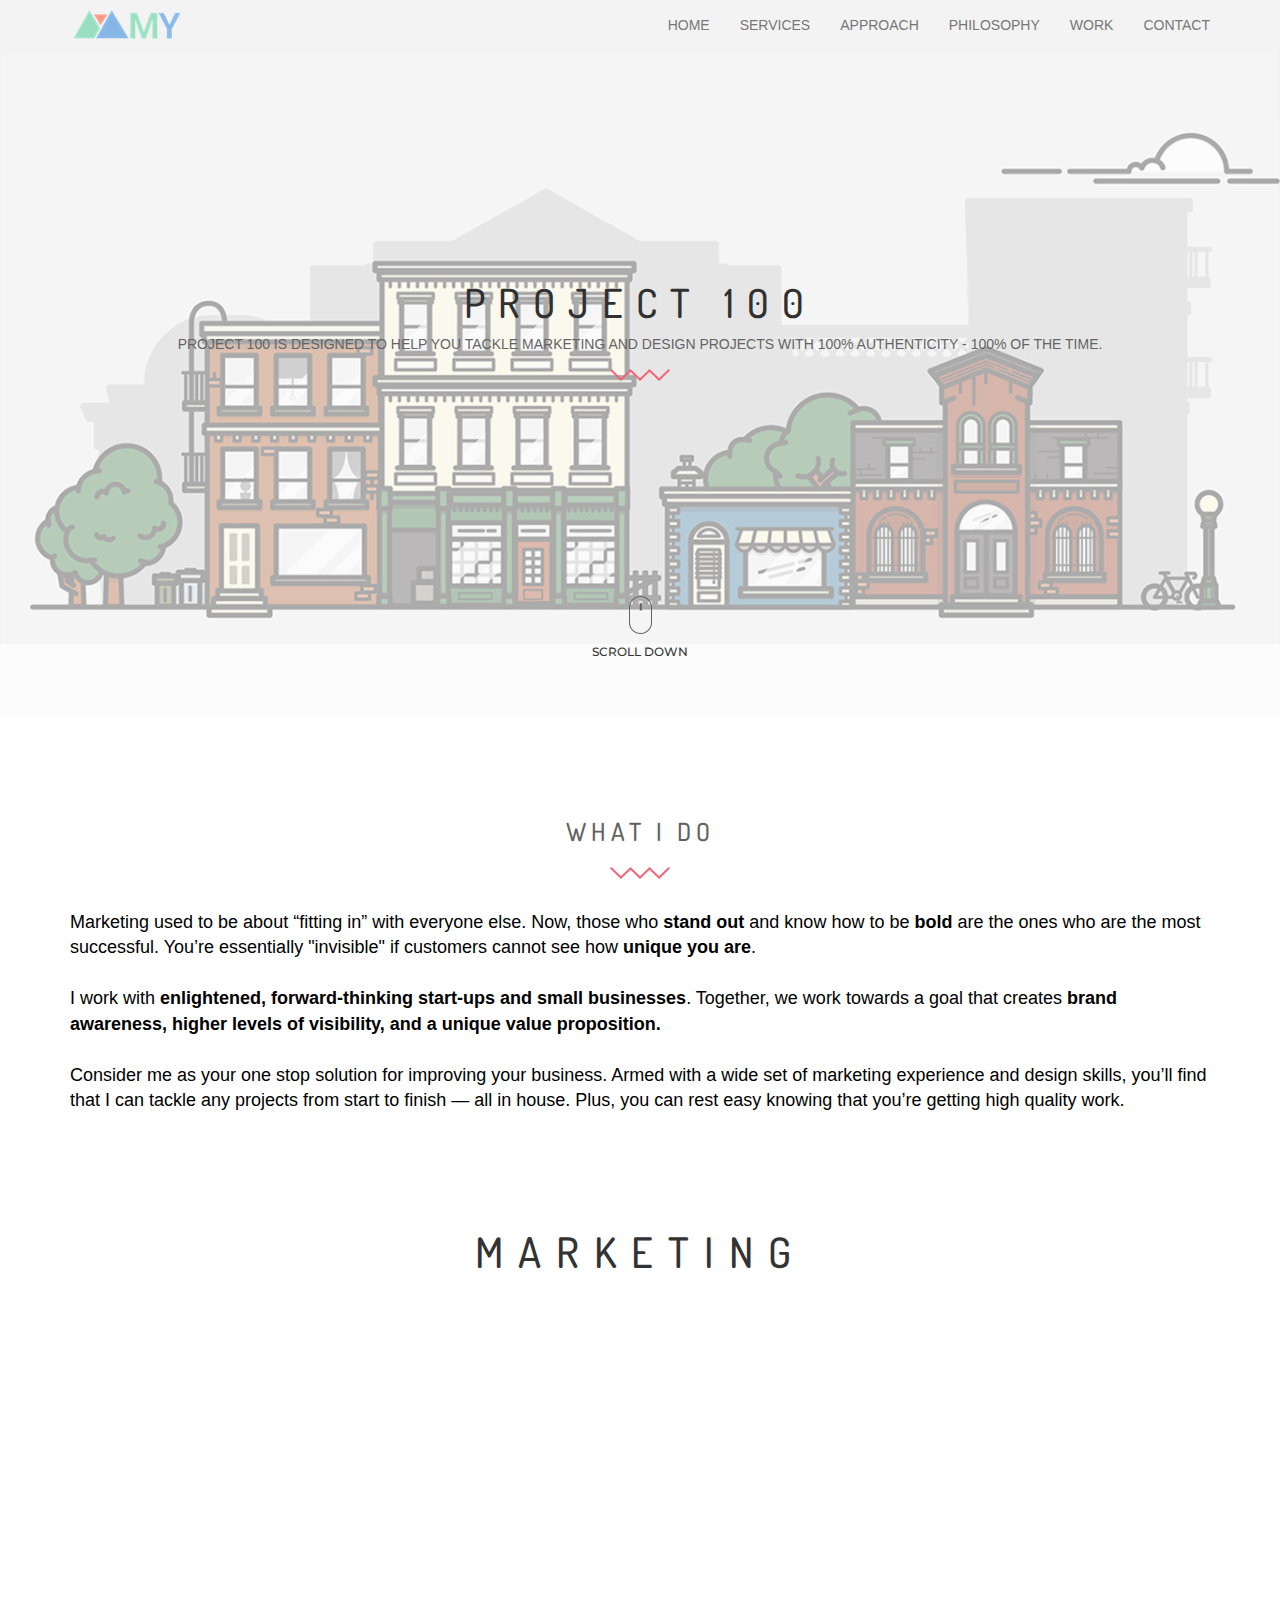
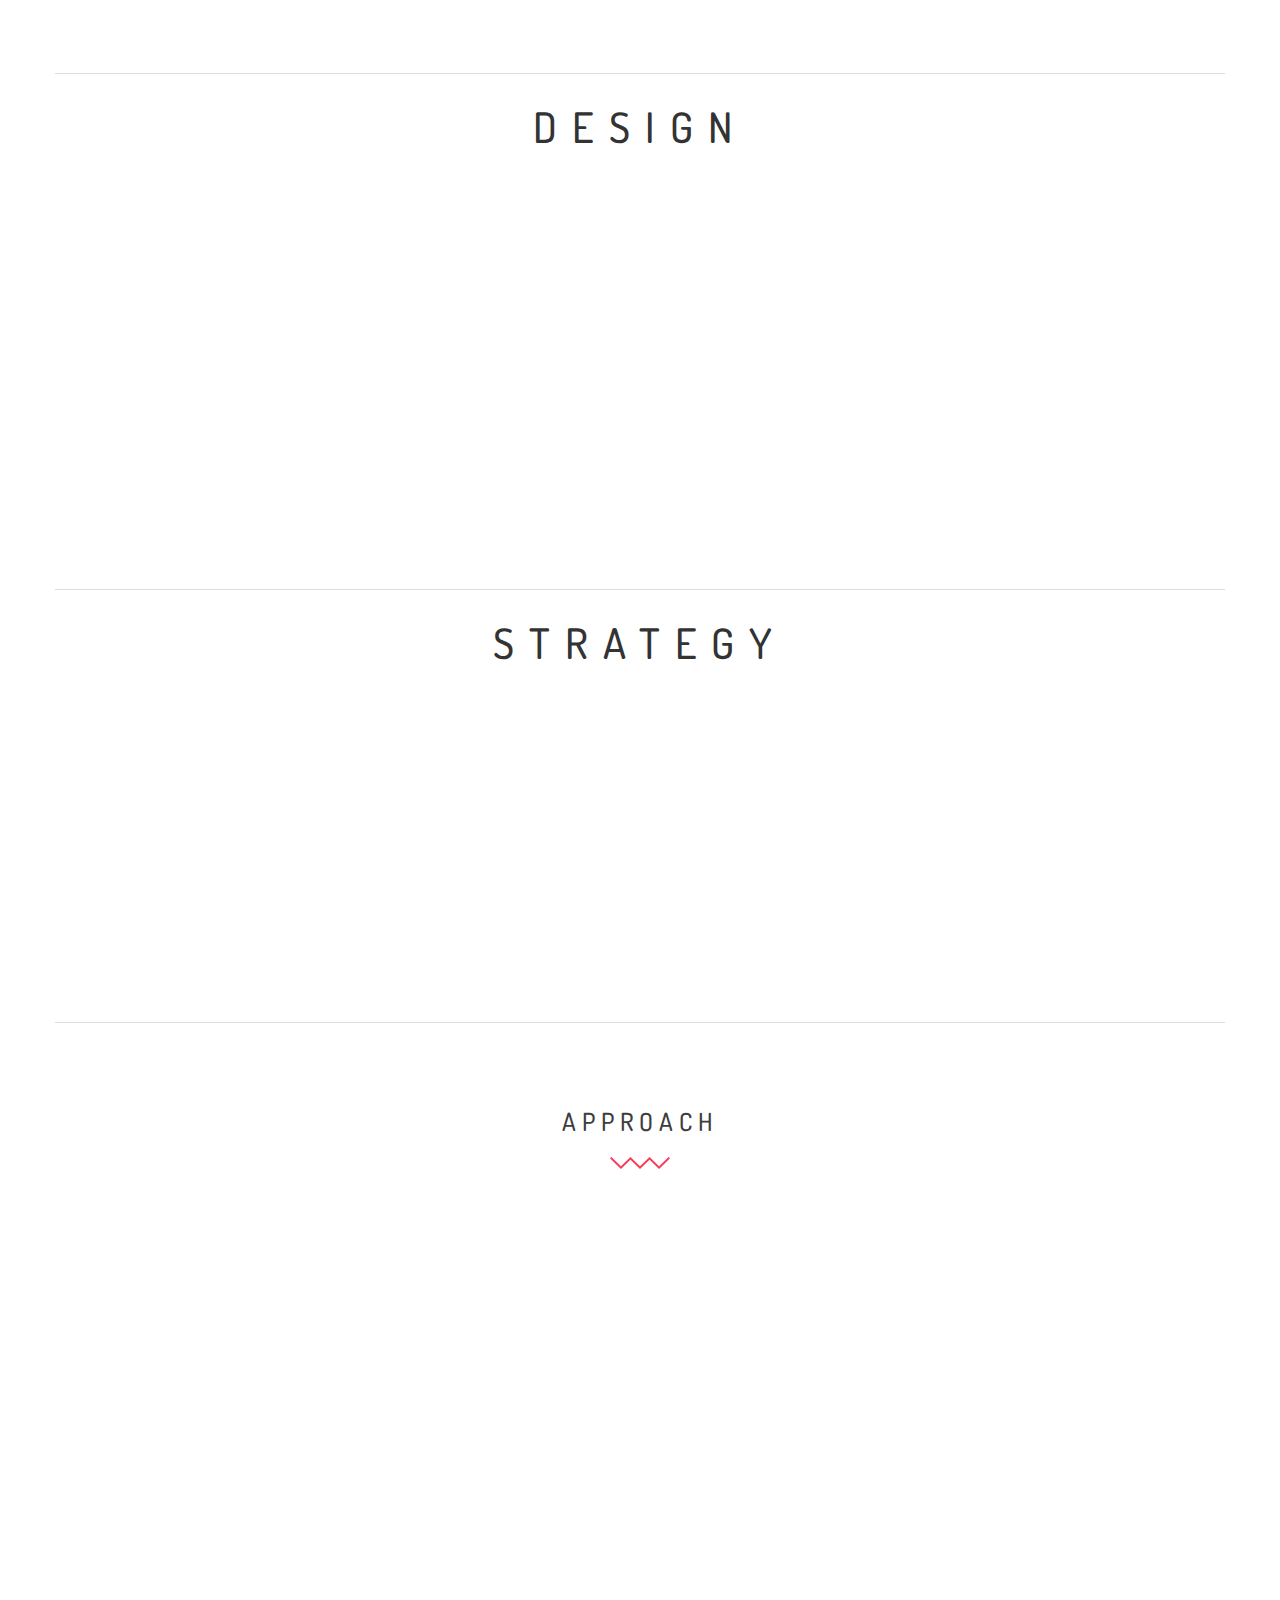
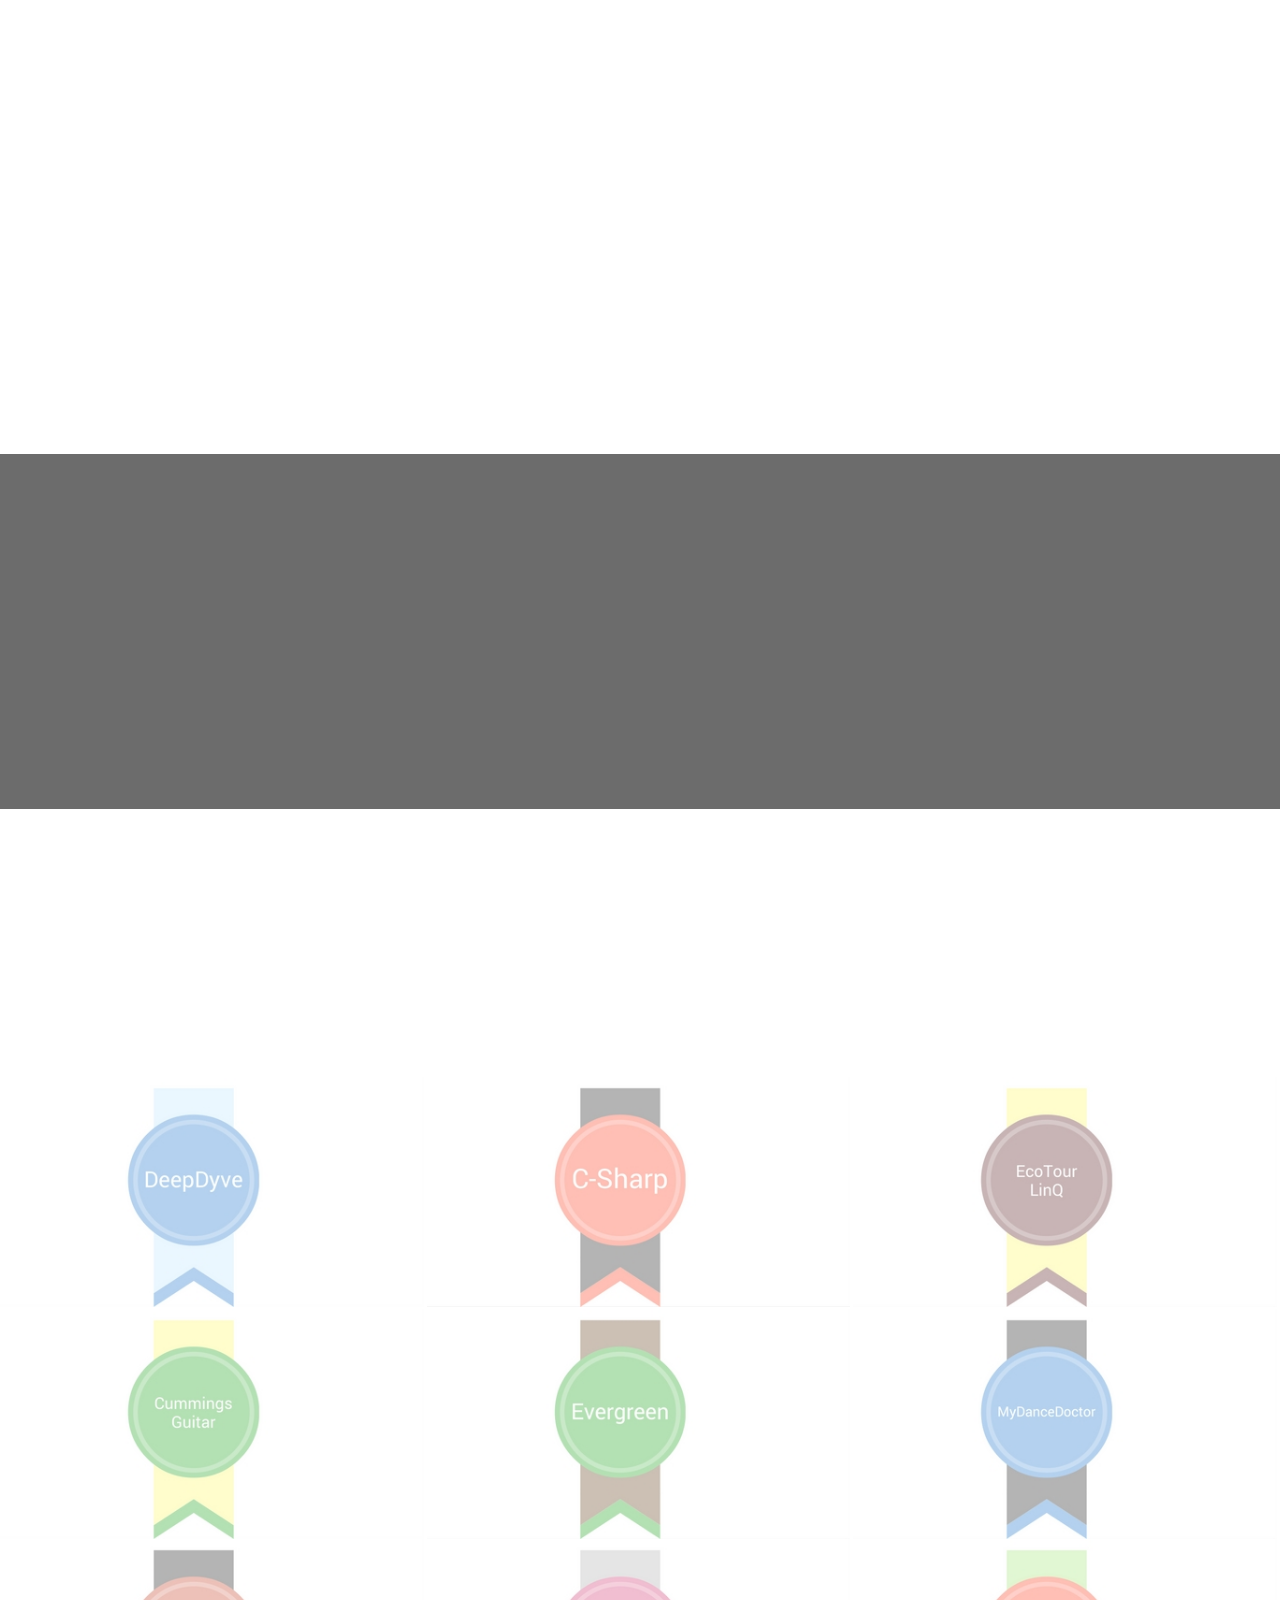
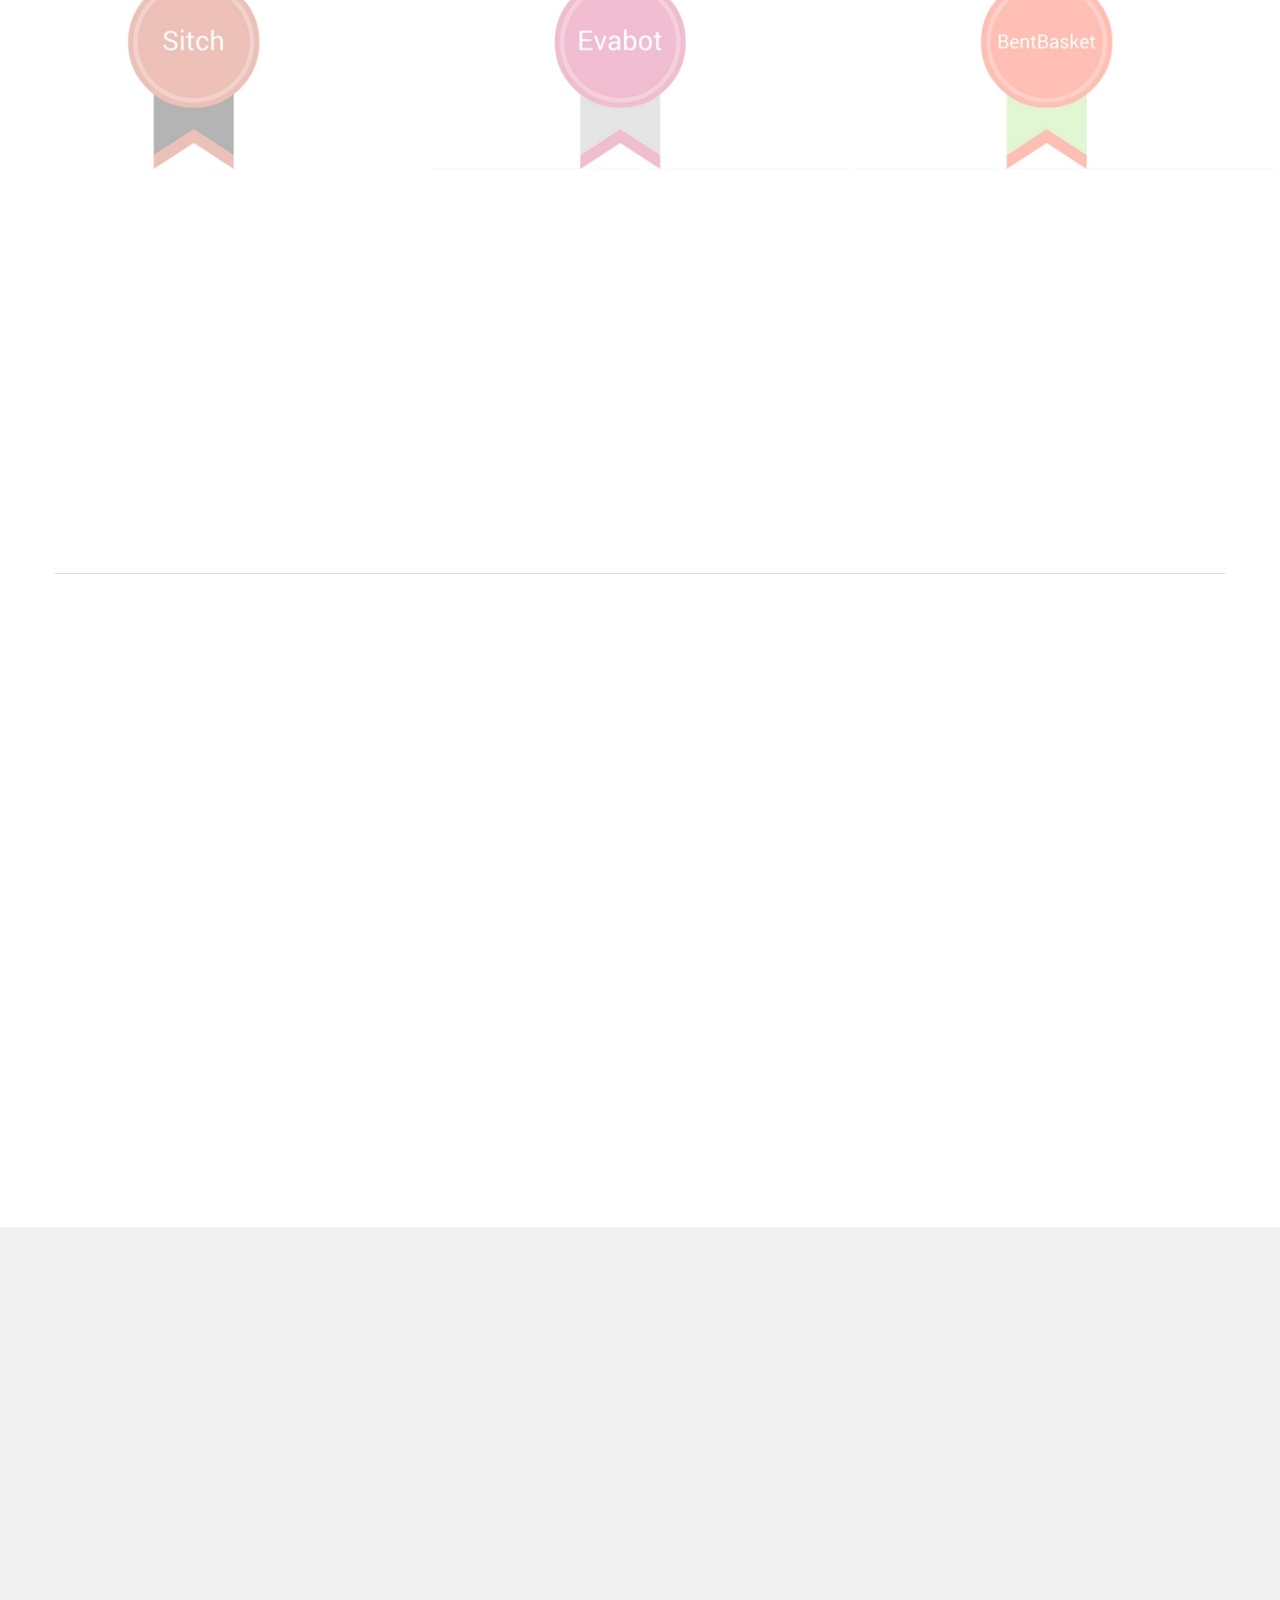
==== index.html @ bde31ccc "first website upload" ====
<!DOCTYPE html>
<html lang="en">

<head>
    <meta charset="utf-8">
    <meta http-equiv="X-UA-Compatible" content="IE=edge">
    <meta name="viewport" content="width=device-width, initial-scale=1">
    <title>My H Nguyen</title>
    <!-- Google Font -->
    <link href='http://fonts.googleapis.com/css?family=Dosis:300,400,500,600,700,800' rel='stylesheet' type='text/css'>
    <link href='http://fonts.googleapis.com/css?family=Montserrat:400,700' rel='stylesheet' type='text/css'>

    <!--princing plan-->
    <link href="css/pricingplan.css" rel="stylesheet">

    <!-- Font Awesome -->


    <link rel="stylesheet" href="http://maxcdn.bootstrapcdn.com/font-awesome/4.3.0/css/font-awesome.min.css">

     <!-- Preloader -->
    <link rel="stylesheet" href="css/preloader.css" type="text/css" media="screen, print"/>

    <!-- Icon Font-->
    <link rel="stylesheet" href="style.css">
    <link rel="stylesheet" href="css/owl.carousel.css">
    <link rel="stylesheet" href="css/owl.theme.default.css">
    <!-- Animate CSS-->
    <link rel="stylesheet" href="css/animate.css">

    <!-- Bootstrap -->
    <link href="css/bootstrap.min.css" rel="stylesheet">



    <!-- Style -->

    <link href="css/style.css" rel="stylesheet">
    <link href="css/myCode.css" rel="stylesheet">

    <!-- Favicon -->
    <link rel='shortcut icon' type='image/x-icon' href='/favicon.ico' />


    <!-- Responsive CSS -->
    <link href="css/responsive.css" rel="stylesheet">



    <!-- HTML5 Shim and Respond.js IE8 support of HTML5 elements and media queries -->
    <!-- WARNING: Respond.js doesn't work if you view the page via file:// -->
    <!--[if lt IE 9]>
        <script src="js/lte-ie7.js"></script>
	  <script src="https://oss.maxcdn.com/libs/html5shiv/3.7.0/html5shiv.js"></script>
	  <script src="https://oss.maxcdn.com/libs/respond.js/1.4.2/respond.min.js"></script>
	<![endif]-->
</head>

<body>
                <!-- Preloader -->
                <div id="preloader">
                    <div id="status">&nbsp;</div>
                </div>




    <header id="HOME" style="background-position: 50% -125px;">
	        <div class="section_overlay">
	            <nav class="navbar navbar-default navbar-fixed-top">
	              <div class="container">
	                <!-- Brand and toggle get grouped for better mobile display -->
	                <div class="navbar-header">
	                  <button type="button" class="navbar-toggle collapsed" data-toggle="collapse" data-target="#bs-example-navbar-collapse-1">
	                    <span class="sr-only">Toggle navigation</span>
	                    <span class="icon-bar"></span>
	                    <span class="icon-bar"></span>
	                    <span class="icon-bar"></span>
	                  </button>
	                  <a class="navbar-brand" href="#"><img src="images/mylogo.png" alt=""></a>
	                </div>

	                <!-- Collect the nav links, forms, and other content for toggling -->
	                <div class="collapse navbar-collapse" id="bs-example-navbar-collapse-1">
	                  <ul class="nav navbar-nav navbar-right">
	                    <li><a href="#HOME">Home</a></li>
<!--                       <li><a href="http://www.myhnguyen.com/blog/">Blog</a></li>
 -->
	                    <li><a href="#SERVICE">Services</a></li>
	                    <li><a href="#ABOUT">Approach</a></li>
	                    <!-- <li><a href="#TESTIMONIAL">Testimonial</a></li> -->
                        <li><a href="#TESTIMONIAL">Philosophy</a></li>
	                    <li><a href="#WORK">Work</a></li>
	                    <li><a href="#CONTACT">Contact</a></li>
	                  </ul>
	                </div><!-- /.navbar-collapse -->
	              </div><!-- /.container -->
	            </nav> 

	            <div class="container">
	                <div class="row">
	                    <div class="col-md-12 text-center">
	                        <div class="home_text wow fadeInUp animated">
	                            
	                            <h2>Project 100</h2>
	                           	<p>Project 100 is designed to help you tackle marketing and design projects with 100% authenticity - 100% of the time.</p>

	                            <img src="images/shape.png" alt="">                        
	                        </div>
	                    </div>
	                </div>
	            </div>

	            <div class="container">
	                <div class="row">
	                    <div class="col-md-12 text-center">
	                        <div class="scroll_down">
                            <a href="#SERVICE"><img src="images/scroll.png" alt=""></a>
	                            <h4>Scroll Down</h4>
	                        </div>
	                    </div>
	                </div>
	            </div>            
	        </div>  
    </header>


<!-- <!-Added What I Do Section->
 -->
 <section class="work_area" id="HOME">
        <div class="container">
            <div class="row">
                <div class="col-md-12 text-center">
                    <div class="work_title  wow fadeInUp animated">
                        <h1>What I do</h1>
                        <img src="images/shape.png" alt="">

                        <div class="what-i-do">
                        <p>Marketing used to be about “fitting in” with everyone else. Now, those who <b>stand out</b> and know how to be <b>bold</b> are the ones who are the most successful. You’re essentially "invisible" if customers cannot see how <b>unique you are</b>.</p>
                        
                        <p>I work with <b>enlightened, forward-thinking start-ups and small businesses</b>. Together, we work towards a goal that creates <b>brand awareness, higher levels of visibility, and a unique value proposition.</b></p>

                        <p>Consider me as your one stop solution for improving your business. Armed with a wide set of marketing experience and design skills, you’ll find that I can tackle any projects from start to finish — all in house. Plus, you can rest easy knowing that you’re getting high quality work.</p>

                        </div>

                    </div>
                </div>
            </div>
        </div>


        <br>
<!--         3 Big People We Service
 -->        <div class="container-fluid">
            <div class="row">
                <div class="col-md-4 no_padding">
                    <div class="single_image">
                        <img src="https://cdn4.iconfinder.com/data/icons/professionals/512/startuper-512.png" alt="">
                        <div class="image_overlay">
                            
                            <h2>Startup</h2>
                            <p class="what-I-do">Whether you want to make a big splash or simply start with the basics, I can help.</p>
                        </div>
                    </div>
                </div>
                
                
            
                <div class="col-md-4 no_padding">
                    <div class="single_image">
                        <img src="https://cdn0.iconfinder.com/data/icons/gray-business-toolbar/512/startup-512.png" alt="">
                        <div class="image_overlay">
                        
                            <h2>Non-Profit</h2>
                            <p class="what-I-do">I'm committed to serving those who serve others, no matter their size.</p>
                        </div>                        
                    </div>
                </div>
                <div class="col-md-4 no_padding">
                    <div class="single_image last_padding">
                        <img src="https://cdn3.iconfinder.com/data/icons/gray-toolbar-6/512/startup-512.png" alt="">
                        <div class="image_overlay">
                        
                            <h2>Small Business</h2>
                            <p class="what-I-do">You need someone who won’t waste your time or money. I can get the job done on point, on time and on budget.</p>
                        </div>                        
                    </div>
                </div>
            </div>           
        </div>
    </section>  
    <br>  

<!-- What I do section stops here  -->
<!-- list of services section starts -->


   <section class="services" id="SERVICE">
  <div class="container">
          <h1 class="title-for-list-services">Marketing</h1>
    <div class="row">
      <div class="col-md-3 text-center">
        <div class="single_service wow fadeInUp" data-wow-delay="">
<!--           <i class="icon-magnifying-glass"></i>
 --><!--           ICONS FROM FLATICON.COM
 -->         
          <img src="flaticons/team.png" alt="">                        


  <h2>Branding</h2>
          <ul class="list-services">
            <li>Persona Creation</li>
            <li>Messaging</li>
            <li>Content Strategy</li>
          </ul>
        </div>
      </div>
      <div class="col-md-3 text-center">
        <div class="single_service wow fadeInUp" data-wow-delay="">
<!--           <i class="icon-magnifying-glass"></i>
 -->           <!-- ICONS FROM FLATICON.COM
 -->         
          <img src="flaticons/network.png" alt=""> 
          <h2>Social Media</h2>
          <ul class="list-services">
            <li>Audience Engagement</li>
            <li>Viral Marketing</li>
            <li>Blogging</li>


          </ul>
        </div>
      </div>
      <div class="col-md-3 text-center">
        <div class="single_service wow fadeInUp" data-wow-delay="">
<!--           <i class="icon-magnifying-glass"></i>
 -->           <!--           ICONS FROM FLATICON.COM
 -->         
          <img src="flaticons/mailbox.png" alt=""> 
          <h2>Lead Generation</h2>
          <ul class="list-services">
            <li>Email Strategy</li>
            <li>A/B testing</li>
            <li>CRM Management</li>

          </ul>

            
        </div>
      </div>
      
    </div>
  </div>
</section>

  <section class="services" id="SERVICE">
  <div class="container">
          <h1 class="title-for-list-services">Design</h1>

    <div class="row">
      <div class="col-md-3 text-center">
        <div class="single_service wow fadeInUp" data-wow-delay="">
<!--           <i class="icon-pencil"></i>
 -->           <!--           ICONS FROM FLATICON.COM
 -->         
          <img src="flaticons/layers.png" alt=""> 
         <h2>Digital Design</h2>
          <ul class="list-services">
            <li>Logos</li>
            <li>Banner Ads </li>
            <li>Infographics</li>

            
          </ul>
        </div>
      </div>
      <div class="col-md-3 text-center">
        <div class="single_service wow fadeInUp" data-wow-delay="">
<!--           <i class="icon-pencil"></i>
 -->           <!--           ICONS FROM FLATICON.COM
 -->         
          <img src="flaticons/pens.png" alt=""> 
          <h2>Print Design</h2>
          <ul class="list-services">
            <li>Sales Collaterals</li>
            <li>Brochures and Flyers</li>
            <li>Business Cards</li>
            <li>Stationary Kit</li>
          </ul>
        </div>
      </div>
      <div class="col-md-3 text-center">
        <div class="single_service wow fadeInUp" data-wow-delay="">
<!--           <i class="icon-pencil"></i>
 -->           <!--           ICONS FROM FLATICON.COM
 -->         
          <img src="flaticons/laptop.png" alt=""> 
          <h2>Website Design</h2>
          <ul class="list-services">
              <li>Website Design</li>
              <li>Mobile Responsive Design</li>
              <li>Wordpress Management</li>
              <li>Landing Page</li>

          </ul>
          </ul>
          
        </div>
      </div>
      
    </div>
  </div>
</section>

  <section class="services" id="SERVICE">
  <div class="container">
          <h1 class="title-for-list-services">Strategy</h1>

    <div class="row">
      <div class="col-md-3 text-center">
        <div class="single_service wow fadeInUp" data-wow-delay="">
<!--           <i class="icon-gears"></i>
 -->           <!--           ICONS FROM FLATICON.COM
 -->         
          <img src="flaticons/pointer.png" alt=""> 
         <h2>Onboarding</h2>
          <ul class="list-services">
              <li>Customer Journey Strategy</li>
              <li>Conversion Tracking</li>
          </ul>
        </div>
      </div>
      <div class="col-md-3 text-center">
        <div class="single_service wow fadeInUp" data-wow-delay="">
<!--           <i class="icon-gears"></i>
 -->           <!--           ICONS FROM FLATICON.COM
 -->         
          <img src="flaticons/route.png" alt=""> 
         <h2>Engagement</h2>
          <ul class="list-services">
              <li>Churn Reduction</li>
              <li>Cohort Analysis</li>
              
            </ul>
        </div>
      </div>
      <div class="col-md-3 text-center">
        <div class="single_service wow fadeInUp" data-wow-delay="">
<!--           <i class="icon-gears"></i>
 -->           <!--           ICONS FROM FLATICON.COM
 -->         
          <img src="flaticons/stats.png" alt=""> 
          <h2>Retention</h2>
          <ul class="list-services">
              <li>Business Dev</li>
              <li>Sales Negotiation</li>
            
            </ul>
        </div>
      </div>
      
    </div>
  </div>
</section>

<!--   <section class="services" id="SERVICE">
  <div class="container">
          <h1 class="title-for-list-services">Creative</h1>

    <div class="row">
      <div class="col-md-3 text-center">
        <div class="single_service wow fadeInUp" data-wow-delay="">
          <i class="icon-camera"></i>
         <h2>Photography</h2>
          <ul class="list-services">
              <li>Professional Portraits</li>
                <li>Product Photography</li>
              <li>Public Events</li>
            </ul>
        </div>
      </div>
      <div class="col-md-3 text-center">
        <div class="single_service wow fadeInUp" data-wow-delay="">
          <i class="icon-camera"></i>
           <h2>Video</h2>
          <ul class="list-services">
              <li>Web Video</li>
              <li>Animation</li>
              <li>Sales | Trainer Videos</li>
            </ul>
        </div>
      </div>
     
      <div class="col-md-3 text-center">
        <div class="single_service wow fadeInUp" data-wow-delay="">
          <i class="icon-camera"></i>
            <h2>Custom</h2>
          <ul class="list-services">
              <li>Go To Market Strategy</li>
              <li>Customer Journey Modeler</li>
            </ul>
        </div>
      </div>
    </div>
  </div>
</section> -->




    <!-- list of services stop here  -->
    <section class="about_us_area" id="ABOUT">
        <div class="container">
            <div class="row">
                <div class="col-md-12 text-center">
                    <div class="about_title">
                        <h2>Approach</h2>
                        <img src="images/shape.png" alt="">
                    </div>
                </div>
            </div>
        </div>
        <div class="container">
            <div class="row">
                <div class="col-md-4  wow fadeInLeft animated">
                   <div class="single_progress_bar">
                        <h2><b>1 - Audit</b> - Understand the Basics</h2>
                        <div class="progress">
                          <div class="progress-bar" role="progressbar" aria-valuenow="60" aria-valuemin="0" aria-valuemax="100" style="width: 100%;">
                            <span class="sr-only">60% Complete</span>
                          </div>
                        </div>
                    </div>
                    <div class="single_progress_bar">
                        <h2><b>2 - Prioritize</b> - Set Measurable Goals</h2>
                        <div class="progress">
                          <div class="progress-bar" role="progressbar" aria-valuenow="60" aria-valuemin="0" aria-valuemax="100" style="width: 100%;">
                            <span class="sr-only">60% Complete</span>
                          </div>
                        </div>
                    </div>
                    <div class="single_progress_bar">
                        <h2><b>3 - Execute</b> - Align Goals with Roadmap </h2>
                        <div class="progress">
                          <div class="progress-bar" role="progressbar" aria-valuenow="60" aria-valuemin="0" aria-valuemax="100" style="width: 100%;">
                            <span class="sr-only">60% Complete</span>
                          </div>
                        </div>
                    </div>
                    <div class="single_progress_bar">
                        <h2><b>4 - Iterate</b> - Continuously Improve </h2>
                        <div class="progress">
                          <div class="progress-bar" role="progressbar" aria-valuenow="60" aria-valuemin="0" aria-valuemax="100" style="width: 100%;">
                            <span class="sr-only">60% Complete</span>
                          </div>
                        </div>
                    </div>
                 
                </div>
                <div class="col-md-4  wow fadeInRight animated">
                    <h1>Listen</h1>

                    <p class="about_us_p">Listening is critical, and I plan on taking an active approach to understanding your business, your target demographic, and your brand.
                    </p>

                     <h1>Innovation</h1>

                    <p class="about_us_p">Creativity and innovation are important when choosing a consultant. You can expect unique and out-of-the-box ideas here.
                    </p>


                </div>
                <div class="col-md-4  wow fadeInRight animated">
                      <h1>Building Relationship</h1>

                    <p class="about_us_p"> The only way to do anything right is with building a relationship. I believe that it’s important to build a long-term relationship in order to establish trust and quality.
                    </p>

                    <h1>Running a Business</h1>
                    <p class="about_us_p">The great thing is that you’re a business owner and so am I. This means that I understand the struggles you’re going through, from deadlines to budgets.</p>
                </div>
            </div>
        </div>
    </section>
    

    <section class="testimonial text-center wow fadeInUp animated" id="TESTIMONIAL">
        <div class="container">
            <div class="icon">
                <i class="icon-quote"></i>
            </div>

            <div class="owl-carousel">
                <div class="single_testimonial text-center wow fadeInUp animated">
                    <p>"Business is not about money. It’s about making dreams come true for others, and for yourself.”.</p>
                    <h4>-Derek Sivers | Anything You Want  </h4>
                </div>
                <div class="single_testimonial text-center">
                    <p>“Focus entirely on your existing customers. Just thrill them, and they’ll tell everyone.”<br/></p>
                    <h4>-Derek Sivers | Anything You Want</h4>
                </div>
                <div class="single_testimonial text-center">
                    <p>“Embrace Constraints: “Let limitations guide you to creative solutions. Constraints drive innovation and force focus. Instead of trying to remove them, use them to your advantage.”<br/></p>
                    <h4>-Nick Francis | 37Signals</h4>
                </div>
                
            </div>            
        </div>
    </section>


    <div class="fun_facts">
    	<section class="header parallax home-parallax page" id="fun_facts" style="background-position: 50% -150px;">
	        <div class="section_overlay">
	            <div class="container">
	                <div class="row">
	                    <div class="col-md-6 wow fadeInLeft animated">
	                        <div class="row">
	                            <div class="col-md-4">
	                                <div class="single_count">
	                                    <i class="icon-clock"></i>
	                                    <h3>9 Years</h3>
	                                    <p>Professional Experience</p>
	                                </div>
	                            </div>
	                            <div class="col-md-4">
	                                <div class="single_count">
	                                    <i class="icon-clock"></i>
	                                    <h3>4 Years</h3>
	                                    <p>Startup Experience</p>
	                                </div>                            
	                            </div>
	                            <div class="col-md-4">
	                                <div class="single_count">
	                                    <i class="icon-toolbox"></i>
	                                    <h3>30+</h3>
	                                    <p>Projects Completed</p>
	                                </div>                            
	                            </div>
	                        </div>
	                    </div>
	                    <div class="col-md-5 col-md-offset-1 wow fadeInRight animated">
	                        <div class="imac">
	                            <img src="images/imac.png" alt="">
	                        </div>
	                    </div>
	                </div>
	            </div>            
	        </div>
	    </section>    
    </div>
    <section class="work_area" id="WORK">
        <div class="container">
            <div class="row">
                <div class="col-md-12 text-center">
                    <div class="work_title  wow fadeInUp animated">
                        <h1>Work</h1>
                        <img src="images/shape.png" alt="">
                        
                       <!--  <p>Marketing used to be about “fitting in” with everyone else. Today, it’s about standing out.</p>

                        <p>It’s about being bold, showing and proving how you’re different. If customers cannot see how you’re different from others, then you’re invisible.</p>

                        <p>I work with enlightened, forward-thinking start-ups and small businesses, building marketing programs that create visibility, awareness, and differentiation</p>

                        <p>Here are some of my recent clients!</p> -->

                        <p> You will find that I love building relationships and am completely dedicated to providing one-on-one attention. I will work tirelessly to create exciting and innovative marketing solutions across my varied client list. Please view some of my past work here.
                        </p>

                    
                    </div>
                </div>
            </div>
        </div>
        <div class="container-fluid">
            <div class="row">
                <div class="col-md-4 no_padding">
                    <div class="single_image">
                        <img src="images/w1.jpg" alt="">
                        <div class="image_overlay">
                            <a href="work/portfolio1.html">Click Here for Case Study</a>
                            <h2>DEEPDYVE</h2>
                            <h4>Marketing, Account Management, Analytics</h4>
                        </div>
                    </div>
                </div>
                <div class="col-md-4 no_padding">
                    <div class="single_image">
                        <img src="images/w2.jpg" alt="">
                        <div class="image_overlay">
                            <a href="work/portfolio2.html">Click Here for Case Study</a>
                            <h2>C SHARP VIDEO PRODUCTION</h2>
                            <h4>Email Strategy, Copywriting</h4>
                        </div>                        
                    </div>
                </div>
                <div class="col-md-4 no_padding">
                    <div class="single_image">
                        <img src="images/w4.jpg" alt="">
                        <div class="image_overlay">
                            <a href="work/portfolio3.html">Click Here for Case Study</a>
                            <h2>Eco Tour LinQ</h2>
                            <h4>Digital Designs</h4>
                        </div>                        
                    </div>
                </div>
            </div>
            <div class="row pad_top">
                <div class="col-md-4 no_padding">
                    <div class="single_image">
                        <img src="images/w3.jpg" alt="">
                        <div class="image_overlay">
                            <a href="work/portfolio4.html">Click Here for Case Study</a>
                            <h2>Cummings Guitar</h2>
                            <h4>Brand Creation</h4>
                        </div>                        
                    </div>
                </div>
                <div class="col-md-4 no_padding">
                    <div class="single_image">
                        <img src="images/w6.jpg" alt="">
                        <div class="image_overlay">
                            <a href="work/portfolio5.html">Click Here for Case Study</a>
                            <h2>Evergreen</h2>
                            <h4>BRANDING, CONTENT CREATION</h4>
                        </div>                        
                    </div>
                </div>
                <div class="col-md-4 no_padding">
                    <div class="single_image">
                        <img src="images/w5.jpg" alt="">
                        <div class="image_overlay">
                            <a href="work/portfolio6.html">Click Here for Case Study</a>
                            <h2>My Dance Doctor</h2>
                            <h4>Branding, Business Development</h4>
                        </div>                        
                    </div>
                </div>
                <div class="col-md-4 no_padding">
                    <div class="single_image last_padding">
                        <img src="images/w7.jpg" alt="">
                        <div class="image_overlay">
                            <a href="http://www.sitch.com">Click Here to Sneek a Peek</a>
                            <h2>Sitch</h2>
                            <h4>Offline Marketing</h4>
                        </div>  
                    </div>
                </div>
                <div class="col-md-4 no_padding">
                    <div class="single_image last_padding">
                        <img src="images/w8.jpg" alt="">
                        <div class="image_overlay">
                            <a href="http://www.evabot.ai">Click Here to Sneek a Peek</a>
                            <h2>Evabot</h2>
                            <h4>Print Design, Gift Delivery</h4>
                        </div>  
                    </div>
                </div>
                <div class="col-md-4 no_padding">
                    <div class="single_image last_padding">
                        <img src="images/w9.jpg" alt="">
                        <div class="image_overlay">
                            <a href="http://www.bentbasket.com">Click Here to Sneek a Peek</a>
                            <h2>Bent Basket</h2>
                            <h4>Marketing Pulse, Social Media, Blogging</h4>
                        </div>  
                    </div>
                </div>
              <!--   <div class="col-md-4 no_padding">
                    <div class="single_image last_padding">
                        <img src="images/w10.jpg" alt="">
                        <div class="image_overlay">
                            <a href="http://www.dadebo.com">Private - In Progress</a>
                            <h2>DaDeBo</h2>
                            <h4>Web Development, Logo Design, UI Design</h4>
                        </div>  
                    </div>
                </div>
                <div class="col-md-4 no_padding">
                    <div class="single_image last_padding">
                        <img src="images/w11.jpg" alt="">
                        <div class="image_overlay">
                            <a href="http://www.donorhome.org">Private - In Progress</a>
                            <h2>DonorHome</h2>
                            <h4>Marketing, Messaging</h4>
                        </div>  
                    </div>
                </div>
                <div class="col-md-4 no_padding">
                    <div class="single_image last_padding">
                        <img src="images/w12.jpg" alt="">
                        <div class="image_overlay">
                            <a href="https://paper.dropbox.com/doc/WOKE-OLOGY-Case-Study-not-public-YCTzJrXfL9Ckk0yGt9lVe">Click Here for Case Study</a>
                            <h2>Wokeolgy</h2>
                            <h4>Logo Design, Brand Identity</h4>
                        </div>  --> 
                    </div>
                </div>
            </div>           
        </div>
    </section>
    
<!--     Looking for creative solution 
 -->    <section class="call_to_action">
        <div class="container">
            <div class="row">
                <div class="col-md-8 wow fadeInLeft animated">
                    <div class="left">
                        <h2>LOOKING FOR A CREATIVE SOLUTION SERVICE?</h2>
                        <p>It’s time to take what you have and add to it. There’s no need to start from Ground Zero – let’s look at your organization’s history and see what you have in place for an existing brand and go from there!</p>
                    </div>
                </div>
                <div class="col-md-3 col-md-offset-1 wow fadeInRight animated">
                    <div class="baton">
	                    <a href="#CONTACT">
	                        <button type="button" class="btn btn-primary cs-btn">Let's Talk</button>
	                    </a>    
                    </div>
                </div>
            </div>
        </div>
    </section>


    <section class="contact" id="CONTACT">
        <div class="container">
            <div class="row">
                <div class="col-md-12 text-center">
                    <div class="contact_title  wow fadeInUp animated">
                        <h1>get in touch</h1>
                        <img src="images/shape.png" alt="">
                       
                       <p>No strings, no sales BS. Let’s have a chat. Tell me what you’d like to do better. I’ll lay out the options and give you advice where to start. And if I really CAN’T help, I’ll tell you that too.</p>

                    
                    </div>
                </div>
            </div>
        </div>
        <div class="container">
            <div class="row">
                <div class="col-md-3  wow fadeInLeft animated">
                    <div class="single_contact_info">
                        <h2>Call Me</h2>
                        <p>+1 408 382 9013</p>
                    </div>
                    <div class="single_contact_info">
                        <h2>Email Me</h2>
                        <p>connectwithmy@gmail.com</p>
                    </div>
                    <div class="single_contact_info">
                        <h2>Chat with Me</h2>
                        <p><a href="https://www.messenger.com/t/1805789573011522/">Facebook Chat</a></p>
                    </div>
                </div>
                <div class="col-md-9  wow fadeInRight animated">
                   <form class="contact-form" action="mailto:connectwithmy@gmail.com" method="POST" enctype="text/plain" name="EmailTestForm">
                        <div class="row">
                            <div class="col-md-6">
                              <input type="text" class="form-control" id="name" placeholder="Name" name="Name">
                              <input type="email" class="form-control" id="email" placeholder="Email" name="Email">
                              <input type="text" class="form-control" id="subject" placeholder="Subject" name="Subject">
                            </div>
                        <div class="col-md-6">
                            <textarea name="Comment" class="form-control" id="message" rows="25" cols="10" placeholder="Could you help me with..."></textarea>
                             <input type="submit" class="btn btn-default submit-btn form_submit" value="SEND MESSAGE">
                            </div>
                        </div>
                    </form>
                </div>
            </div>
        </div>
        <div class="container">
            <div class="row">
                <div class="col-md-12 text-center">
                    <div class="work-with   wow fadeInUp animated">
<!--                         <h3>looking forward to hearing from you!</h3>
 --> <p>Good work starts with a good conversation. I’d like to hear from you. If you need our help with your next project, drop me an email.</p>
                    </div>
                </div>
            </div>
        </div>
    </section>



<footer>
    <div class="container">
        <div class="container">
            <div class="row">
                <div class="col-md-12 text-center">
                    <div class="footer_logo   wow fadeInUp animated">
                        <img src="images/mylogo.png" alt="">
                    </div>
                </div>
            </div>
        </div>
        <div class="container">
            <div class="row">
                <div class="col-md-12 text-center   wow fadeInUp animated">
                    <div class="social">
                    <!-- SOCIAL ICON -->

  <img class="me" src="https://media.licdn.com/mpr/mpr/shrinknp_200_200/AAEAAQAAAAAAAAUoAAAAJDU1ZDU3ZTI0LWY1NmYtNDJkYi05YzUyLTA1MjAzMWU2YzdlOA.jpg" alt="" />
  <p>My is a dancer in his spare time. On weekends, you can find him teaching hip-hop classes at local dance studios and community centers.</p>
                        <h2>Follow My</h2>
                        <ul class="icon_list">
                            <!-- <li><a href=""target="_blank"><i class="fa fa-facebook"></i></a></li> -->
                            <li><a href="https://twitter.com/my1812" target="_blank"><i class="fa fa-twitter"></i></a></li>
                            <!-- <li><a href=""><i class="fa fa-google-plus"></i></a></li> -->
                            <li><a href="https://www.linkedin.com/in/myhoangnguyen"><i class="fa fa-linkedin"></i></a></li>
                            <!-- <li><a href=""target="_blank"><i class="fa fa-dribbble"></i></a></li> -->
                             <li><a href="https://www.yelp.com/biz/my-hoang-nguyen-san-jose"><i class="fa fa-yelp" aria-hidden="true"></i>
                            </a></li>
                            <li><a href="http://www.myhnguyen.com"><i class="fa fa-globe" aria-hidden="true"></i>
                            </a></li>

                        </ul>
                    </div>
                </div>
            </div>
        </div>
        <div class="container">
            <div class="row">
                <div class="col-md-12 text-center">
                    <div class="copyright_text   wow fadeInUp animated">
                        <!-- <p>&copy; brandy 2015. All Right Reserved By <a href="http://www.themeforest.net/user/thecodecafe"target="_blank">Code Cafe Team</a></p> -->
                         <p>@ 2017 Project 100. All Rights Reserved</p>
                    </div>
                </div>
            </div>
        </div>
    </div>
</footer>












<!-- =========================
     SCRIPTS 
============================== -->


    <script src="js/jquery.min.js"></script>
    <script src="js/bootstrap.min.js"></script>
    <script src="js/jquery.nicescroll.js"></script>
    <script src="js/owl.carousel.js"></script>
    <script src="js/wow.js"></script>
    <script src="js/script.js"></script>




</body>

</html>
---- css/pricingplan.css ----
html {font-family:"Open Sans", sans-serif; font-weight:300; padding:50px 0; -webkit-font-smoothing: antialiased; color:#444; background:#f2f2f2}

.h1 {font-size:36px; }
.h2 {font-size:36px; margin-bottom:10px}
.h3 {font-size:24px; margin-bottom:5px}
.muted {font-size:18px; color:#999;}

.pricing-plan-weeks {
min-height: 150px;
margin-bottom: 30px;
text-align:center;
}

.more-info-item {
-moz-box-sizing: border-box;
-webkit-box-sizing: border-box;
box-sizing: border-box;
width: 32%;
display: inline-block;
position: relative;
padding: 0 15px 5px;
vertical-align: top;

}

.more-info-item::before {
position: absolute;
content: " ";
background: #CCC;
width: 1px;
height: 100px;
left: 0;
top: 17px;

}

.more-info-item:first-child::before {
  position: absolute;
content: " ";
background: none;

}

.classname: pricingbutton {
	background-color:#44c767;
	-moz-border-radius:28px;
	-webkit-border-radius:28px;
	border-radius:28px;
	border:1px solid #18ab29;
	display:inline-block;
	cursor:pointer;
	color:#ffffff;
	font-family:Arial;
	font-size:28px;
	padding:16px 31px;
	text-decoration:none;
	text-shadow:0px 1px 0px #2f6627;
}



.myButton {
	-moz-box-shadow: 0px 10px 14px -7px #3e7327;
	-webkit-box-shadow: 0px 10px 14px -7px #3e7327;
	box-shadow: 0px 10px 14px -7px #3e7327;
	background:-webkit-gradient(linear, left top, left bottom, color-stop(0.05, #77b55a), color-stop(1, #72b352));
	background:-moz-linear-gradient(top, #77b55a 5%, #72b352 100%);
	background:-webkit-linear-gradient(top, #77b55a 5%, #72b352 100%);
	background:-o-linear-gradient(top, #77b55a 5%, #72b352 100%);
	background:-ms-linear-gradient(top, #77b55a 5%, #72b352 100%);
	background:linear-gradient(to bottom, #77b55a 5%, #72b352 100%);
	filter:progid:DXImageTransform.Microsoft.gradient(startColorstr='#77b55a', endColorstr='#72b352',GradientType=0);
	background-color:#77b55a;
	display:inline-block;
	cursor:pointer;
	color:#ffffff;
	font-family:Arial;
	font-size:28px;
	font-weight:bold;
	padding:2px 76px;
	text-decoration:none;
	text-shadow:0px 1px 0px #5b8a3c;
}
.myButton:hover {
	background:-webkit-gradient(linear, left top, left bottom, color-stop(0.05, #72b352), color-stop(1, #77b55a));
	background:-moz-linear-gradient(top, #72b352 5%, #77b55a 100%);
	background:-webkit-linear-gradient(top, #72b352 5%, #77b55a 100%);
	background:-o-linear-gradient(top, #72b352 5%, #77b55a 100%);
	background:-ms-linear-gradient(top, #72b352 5%, #77b55a 100%);
	background:linear-gradient(to bottom, #72b352 5%, #77b55a 100%);
	filter:progid:DXImageTransform.Microsoft.gradient(startColorstr='#72b352', endColorstr='#77b55a',GradientType=0);
	background-color:#72b352;
}
.myButton:active {
	position:relative;
	top:1px;
}
---- css/preloader.css ----
﻿@charset "utf-8";
body {
	overflow: hidden;
}

/* Preloader */
#preloader {
	position: fixed;
	top:0;
	left:0;
	right:0;
	bottom:0;
	background-color:#fff; /* change if the mask should have another color then white */
	z-index:99; /* makes sure it stays on top */
}

#status {
	width:200px;
	height:200px;
	position:absolute;
	left:50%; /* centers the loading animation horizontally one the screen */
	top:50%; /* centers the loading animation vertically one the screen */
	background-image:url(../images/status.gif); /* path to your loading animation */
	background-repeat:no-repeat;
	background-position:center;
	margin:-100px 0 0 -100px; /* is width and height divided by two */
}
---- style.css ----
@font-face {
	font-family: 'et-line';
	src:url('fonts/et-line.eot');
	src:url('fonts/et-line.eot?#iefix') format('embedded-opentype'),
		url('fonts/et-line.woff') format('woff'),
		url('fonts/et-line.ttf') format('truetype'),
		url('fonts/et-line.svg#et-line') format('svg');
	font-weight: normal;
	font-style: normal;
}

/* Use the following CSS code if you want to use data attributes for inserting your icons */
[data-icon]:before {
	font-family: 'et-line';
	content: attr(data-icon);
	speak: none;
	font-weight: normal;
	font-variant: normal;
	text-transform: none;
	line-height: 1;
	-webkit-font-smoothing: antialiased;
	-moz-osx-font-smoothing: grayscale;
	display:inline-block;
}

/* Use the following CSS code if you want to have a class per icon */
/*
Instead of a list of all class selectors,
you can use the generic selector below, but it's slower:
[class*="icon-"] {
*/
.icon-mobile, .icon-laptop, .icon-desktop, .icon-tablet, .icon-phone, .icon-document, .icon-documents, .icon-search, .icon-clipboard, .icon-newspaper, .icon-notebook, .icon-book-open, .icon-browser, .icon-calendar, .icon-presentation, .icon-picture, .icon-pictures, .icon-video, .icon-camera, .icon-printer, .icon-toolbox, .icon-briefcase, .icon-wallet, .icon-gift, .icon-bargraph, .icon-grid, .icon-expand, .icon-focus, .icon-edit, .icon-adjustments, .icon-ribbon, .icon-hourglass, .icon-lock, .icon-megaphone, .icon-shield, .icon-trophy, .icon-flag, .icon-map, .icon-puzzle, .icon-basket, .icon-envelope, .icon-streetsign, .icon-telescope, .icon-gears, .icon-key, .icon-paperclip, .icon-attachment, .icon-pricetags, .icon-lightbulb, .icon-layers, .icon-pencil, .icon-tools, .icon-tools-2, .icon-scissors, .icon-paintbrush, .icon-magnifying-glass, .icon-circle-compass, .icon-linegraph, .icon-mic, .icon-strategy, .icon-beaker, .icon-caution, .icon-recycle, .icon-anchor, .icon-profile-male, .icon-profile-female, .icon-bike, .icon-wine, .icon-hotairballoon, .icon-globe, .icon-genius, .icon-map-pin, .icon-dial, .icon-chat, .icon-heart, .icon-cloud, .icon-upload, .icon-download, .icon-target, .icon-hazardous, .icon-piechart, .icon-speedometer, .icon-global, .icon-compass, .icon-lifesaver, .icon-clock, .icon-aperture, .icon-quote, .icon-scope, .icon-alarmclock, .icon-refresh, .icon-happy, .icon-sad, .icon-facebook, .icon-twitter, .icon-googleplus, .icon-rss, .icon-tumblr, .icon-linkedin, .icon-dribbble {
	font-family: 'et-line';
	speak: none;
	font-style: normal;
	font-weight: normal;
	font-variant: normal;
	text-transform: none;
	line-height: 1;
	-webkit-font-smoothing: antialiased;
	-moz-osx-font-smoothing: grayscale;
	display:inline-block;
}
.icon-mobile:before {
	content: "\e000";
}
.icon-laptop:before {
	content: "\e001";
}
.icon-desktop:before {
	content: "\e002";
}
.icon-tablet:before {
	content: "\e003";
}
.icon-phone:before {
	content: "\e004";
}
.icon-document:before {
	content: "\e005";
}
.icon-documents:before {
	content: "\e006";
}
.icon-search:before {
	content: "\e007";
}
.icon-clipboard:before {
	content: "\e008";
}
.icon-newspaper:before {
	content: "\e009";
}
.icon-notebook:before {
	content: "\e00a";
}
.icon-book-open:before {
	content: "\e00b";
}
.icon-browser:before {
	content: "\e00c";
}
.icon-calendar:before {
	content: "\e00d";
}
.icon-presentation:before {
	content: "\e00e";
}
.icon-picture:before {
	content: "\e00f";
}
.icon-pictures:before {
	content: "\e010";
}
.icon-video:before {
	content: "\e011";
}
.icon-camera:before {
	content: "\e012";
}
.icon-printer:before {
	content: "\e013";
}
.icon-toolbox:before {
	content: "\e014";
}
.icon-briefcase:before {
	content: "\e015";
}
.icon-wallet:before {
	content: "\e016";
}
.icon-gift:before {
	content: "\e017";
}
.icon-bargraph:before {
	content: "\e018";
}
.icon-grid:before {
	content: "\e019";
}
.icon-expand:before {
	content: "\e01a";
}
.icon-focus:before {
	content: "\e01b";
}
.icon-edit:before {
	content: "\e01c";
}
.icon-adjustments:before {
	content: "\e01d";
}
.icon-ribbon:before {
	content: "\e01e";
}
.icon-hourglass:before {
	content: "\e01f";
}
.icon-lock:before {
	content: "\e020";
}
.icon-megaphone:before {
	content: "\e021";
}
.icon-shield:before {
	content: "\e022";
}
.icon-trophy:before {
	content: "\e023";
}
.icon-flag:before {
	content: "\e024";
}
.icon-map:before {
	content: "\e025";
}
.icon-puzzle:before {
	content: "\e026";
}
.icon-basket:before {
	content: "\e027";
}
.icon-envelope:before {
	content: "\e028";
}
.icon-streetsign:before {
	content: "\e029";
}
.icon-telescope:before {
	content: "\e02a";
}
.icon-gears:before {
	content: "\e02b";
}
.icon-key:before {
	content: "\e02c";
}
.icon-paperclip:before {
	content: "\e02d";
}
.icon-attachment:before {
	content: "\e02e";
}
.icon-pricetags:before {
	content: "\e02f";
}
.icon-lightbulb:before {
	content: "\e030";
}
.icon-layers:before {
	content: "\e031";
}
.icon-pencil:before {
	content: "\e032";
}
.icon-tools:before {
	content: "\e033";
}
.icon-tools-2:before {
	content: "\e034";
}
.icon-scissors:before {
	content: "\e035";
}
.icon-paintbrush:before {
	content: "\e036";
}
.icon-magnifying-glass:before {
	content: "\e037";
}
.icon-circle-compass:before {
	content: "\e038";
}
.icon-linegraph:before {
	content: "\e039";
}
.icon-mic:before {
	content: "\e03a";
}
.icon-strategy:before {
	content: "\e03b";
}
.icon-beaker:before {
	content: "\e03c";
}
.icon-caution:before {
	content: "\e03d";
}
.icon-recycle:before {
	content: "\e03e";
}
.icon-anchor:before {
	content: "\e03f";
}
.icon-profile-male:before {
	content: "\e040";
}
.icon-profile-female:before {
	content: "\e041";
}
.icon-bike:before {
	content: "\e042";
}
.icon-wine:before {
	content: "\e043";
}
.icon-hotairballoon:before {
	content: "\e044";
}
.icon-globe:before {
	content: "\e045";
}
.icon-genius:before {
	content: "\e046";
}
.icon-map-pin:before {
	content: "\e047";
}
.icon-dial:before {
	content: "\e048";
}
.icon-chat:before {
	content: "\e049";
}
.icon-heart:before {
	content: "\e04a";
}
.icon-cloud:before {
	content: "\e04b";
}
.icon-upload:before {
	content: "\e04c";
}
.icon-download:before {
	content: "\e04d";
}
.icon-target:before {
	content: "\e04e";
}
.icon-hazardous:before {
	content: "\e04f";
}
.icon-piechart:before {
	content: "\e050";
}
.icon-speedometer:before {
	content: "\e051";
}
.icon-global:before {
	content: "\e052";
}
.icon-compass:before {
	content: "\e053";
}
.icon-lifesaver:before {
	content: "\e054";
}
.icon-clock:before {
	content: "\e055";
}
.icon-aperture:before {
	content: "\e056";
}
.icon-quote:before {
	content: "\e057";
}
.icon-scope:before {
	content: "\e058";
}
.icon-alarmclock:before {
	content: "\e059";
}
.icon-refresh:before {
	content: "\e05a";
}
.icon-happy:before {
	content: "\e05b";
}
.icon-sad:before {
	content: "\e05c";
}
.icon-facebook:before {
	content: "\e05d";
}
.icon-twitter:before {
	content: "\e05e";
}
.icon-googleplus:before {
	content: "\e05f";
}
.icon-rss:before {
	content: "\e060";
}
.icon-tumblr:before {
	content: "\e061";
}
.icon-linkedin:before {
	content: "\e062";
}
.icon-dribbble:before {
	content: "\e063";
}
---- css/style.css ----
body{
/*	font-family: 'Dosis', sans-serif;
*/		font-family: 'sans-serif', sans-serif;

}
p{
/*	font-family: 'Montserrat', sans-serif;
*/		font-family: 'sans-serif', sans-serif;

}
a{
	font-family: 'sans-serif', sans-serif;
	text-decoration: none;
}
h1, h2, h3, h4, h5, h6{
	font-family: 'Dosis', sans-serif;
}

/*Header*/
.navbar-default .navbar-nav>li>a {
color: #777;
text-transform: uppercase;
}
.navbar-default .navbar-nav>li>a:hover{
	color: #f74d65;
}

/*My's insert for logo reposition on top left of page*/
.navbar-brand>img {

display: block;
margin: -10px;
	
}

header{
	background: url(../images/header_bg.jpg);
	background-size: cover;
	background-repeat: no-repeat;
}
.section_overlay{
	background: rgba(250,250,250, .5);
}
.home_text{
	padding-top: 210px;
	padding-bottom: 210px;
}
.home_text h2{
	color: #010101;
	font-size: 40px;
	text-transform: uppercase;
	letter-spacing: 13px;
}
.home_text p{
	color: #404040;
	font-size: 14px;
	text-transform: uppercase;
}
.home_text img{}
.scroll_down{
	padding-bottom: 50px;
}
.scroll_down h4{
	font-size: 12px;
	color: #000;
	font-family: 'Montserrat', sans-serif;
	text-transform: uppercase;
}


/*Services*/
.services{
	padding-top: 96px;

}
.services .container{
	border-bottom: 1px solid #ddd;
}
.single_service{
	padding-bottom: 96px;
}
.single_service i{
	font-size: 25px;
	color: #f73b56;
}
.single_service h2{
	color: #000000;
	font-size: 25px;
	text-transform: uppercase;
}
.single_service p{
	color: #404040;
	font-size: 14px;
}
.single_progress_bar .progress {
height: 1px;
margin-bottom: 20px;
overflow: hidden;
background-color: #d5d5d5;
border-radius: 0px;
-webkit-box-shadow: inset 0 1px 2px rgba(0,0,0,.1);
box-shadow: inset 0 1px 2px rgba(0,0,0,.1);
}
.single_progress_bar .progress-bar {
background-color: #2d3334;
}
.single_progress_bar h2{
	color: 000;
	font-size: 14px;
	font-weight: 400;
}
.about_us_p{
	font-size: 14px;
	color: #272727;
	margin-top: 20px;
	margin-bottom: 10px;
	line-height: 21px;
}
.about_title h2{
	font-size: 25px;
	color: #3d3d3d;
	text-transform: uppercase;
	margin-top: 85px;
	letter-spacing: 6px;
	margin-bottom: 21px;
}
.about_title img{
	margin-bottom: 70px;
}
/*Testimonial*/
.testimonial{
		padding-top: 130px;
	padding-bottom: 80px;
}
.testimonial{

}
.testimonial .icon:after{
	content: "";
	position: absolute;
	width: 80px;
	height: 80px;
	background-color: #f73b56;
	top: 110px;
	left: 50%;
	-moz-transform: rotate(45deg);
	-o-transform: rotate(45deg);
	-webkit-transform: rotate(45deg);
	-ms-transform: rotate(45deg);
	margin-left: -40px;

}
.testimonial .icon i{
color: #fff;
font-size: 47px;
position: absolute;
z-index: 555;
left: 50%;
margin-left: -23px;


}
.single_testimonial p{
color: #404040;
font-size: 18px;
font-family: 'Dosis', sans-serif;
letter-spacing: 1px;
padding-top: 110px;

}
.single_testimonial h4{
	color: #404040;
	font-size: 14px;
	text-transform: uppercase;
	font-family: 'Montserrat', sans-serif;
	letter-spacing: 1px
}



/*Fun Facts*/
.fun_facts{
	background: url(../images/header_bg.jpg);
	background-attachment: fixed !important;
	background-repeat: repeat;
	
}
.fun_facts .section_overlay{
background: rgba(71,71,71,.8);
padding-bottom: 30px;
}
.single_count{
padding-top: 120px;	
}
.single_count i{
	color: #f73b56;
	font-size: 24px;
}
.single_count h3{
font-family: 'Montserrat', sans-serif;
color: #fff;
font-size: 40px;
font-weight: bold;
margin-bottom: 0px;	
}
.single_count p{
font-family: 'Dosis', sans-serif;
color: #fff;
font-size: 14px;
text-transform: uppercase;
position: relative;	
}
.single_count p:before{
content: "";
position: absolute;
width: 16px;
height: 1px;
left: 0;
bottom: -4px;
background: #ef4251;
}
.imac{
position: relative;
margin-top: -40px;	
}
.imac img{
	width: 100%;
}

@media(max-width: 767px){
	.imac{
		margin-top: 20px
	}
}
.single_image{
	margin-right: 3px;
	position: relative;
	transition: all 1s;
}
.single_image img{
	width: 100%;

}
.single_image:hover div.image_overlay{
	opacity: 1;
}

.image_overlay{
position: absolute;
width: 100%;
height: 100%;
background: rgba(247,77,101,.9);
left: 0;
top: 0;
opacity: 0;
	transition: all .25s;

}
.image_overlay a{
position: absolute;
top: 20px;
right: 20px;
color: #fff;
text-decoration: none;
text-transform: uppercase;	
}
.image_overlay h2{
position: absolute;
bottom: 28px;
left: 20px;
font-size: 25px;
color: #fff;
text-transform: uppercase;
letter-spacing: 3px;	
}
.image_overlay h4{
position: absolute;
bottom: 11px;
left: 20px;
color: #fff;
font-size: 14px;
text-transform: uppercase;	
}
.no_padding{
	padding-left: 0px;
	padding-right: 0px;
}
.work_title{}
.work_title h1, .contact_title h1{
	font-size: 25px;
	color: #3d3d3d;
	letter-spacing: 5px;
	padding-top: 80px;
	text-transform: uppercase;
	margin-bottom: 20px;
}
.work_title img, .contact_title img{
	margin-bottom: 30px;
}
.work_title p, .contact_title p{
	font-size: 14px;
	color: #000;
	margin-bottom: 100px;
}
.last_padding {
	padding-right: 0px;
}
.pad_top {
	padding-top: 2px;
}
.left h2{
	margin-top: 60px;
	margin-bottom: 20px;
	font-size: 18px;
	color: #000;
	font-weight: bold;
}
.left p{
	margin-bottom: 60px;
	font-size: 14px;
	color: #000;
}
.baton{
	margin-top: 65px;
}
.cs-btn, .cs-btn:active, .cs-btn:visited, .cs-btn:focus{
	color: #fff;
	background-color: #000;
	border-radius: 0px;
	outline: none;
	padding: 10px 40px;
	text-transform: uppercase;
	letter-spacing: 2px;
	transition: all 1s;
}
.cs-btn:hover{
	background: #f74d65;
	border-color: #f74d65;
}
.call_to_action .container{
	padding-bottom: 60px;
	border-bottom: 1px solid #ddd;
}

/*Contact*/

.single_contact_info{
padding-bottom: 21px;	
}
.single_contact_info h2{
text-transform: uppercase;
color: #3d3d3d;
font-size: 18px;
letter-spacing: 3px;
margin-bottom: 1px;	
}
.single_contact_info p{
font-size: 15px;
color: #3d3d3d;	
}






.contact-form{
background-color: #f1f1f1;
padding: 30px;
}
.contact-form .form-control{
height: 43px;
border-radius: 0px;
margin-bottom: 20px;
border: 0px solid #fff;
}
.contact-form #message{
	height: 104px;
}
.form_submit{
width: 100%;
background: #f73b56;
border-radius: 0px;
color: #fff;
padding-top: 13px;
padding-bottom: 10px;
transition: all 1s;	
}


.work-with {
padding-bottom: 60px;
padding-top: 10px;
}
.work-with h3{
	font-size: 14px;
	color: #636363;
	text-transform: uppercase;
}



/*Footer*/
footer{
	background-color: #f1f1f1;
	padding-top: 50px;
	padding-bottom: 50px;
}
.footer_logo{}
.footer_logo img{}
.social{
	padding-top: 65px;
}
.social h2{
text-transform: uppercase;
font-size: 16px;	
}
ul.icon_list{
margin: 0;
padding: 0;
list-style: none;
text-align: center;
margin-top: 20px;
}
ul.icon_list li{
display: inline;
padding-left: 3px;
padding-right: 3px;
}
ul.icon_list li a{
display: inline-block;
color: #636363;
border: 1px solid #636363;
border-radius: 50%;
text-align: center;
width: 30px;
height: 30px;
text-align: center;
line-height: 28px;
transition: all 1s;
}
ul.icon_list li a:hover{
	color: #f73b56;
	border-color:#f73b56; 
}
.copyright_text{
padding-top: 80px;	
}
.copyright_text p{
color: #636363;
font-size: 14px;
text-transform: uppercase;
margin-bottom: 0px;
letter-spacing: 0px;
}
.copyright_text a{
	color:#f73b56;
	text-transform:uppercase;
	font-weight:700;
	text-decoration:none;
	}
---- css/myCode.css ----
/*Codes that's My Added*/

/*Font size adjust*/

.work_title p, .contact_title p{
	font-size: 18px;
	color: #000;
	margin-bottom: 25px;
  text-align: left

}

.left p {
  font-size: 18px;

}

.services
{
padding-top: 10px;

}

.about_us_p
{
    font-size: 18px;


}
/*added code for list of services	*/


.title-for-list-services {
	text-align: center;
	font-size: 300%;
padding-bottom: 30px;
	text-transform:uppercase;
  letter-spacing:15px;

}



.list-services li {
    border-top: 1px solid #ccc;
    padding: .25rem 0;
    line-height: 2em;
    list-style: none;
    font-size: 18px;
  }

.single_service  {
padding-bottom: 10%;

  }

.what-I-do {
  text-align:center;
  padding: 50% 0 0;
  font-size: 20px;
  color:white;
  
}


.col-md-3 {
	width: 33.3333%
}

.col-md-9 {
	width: 65%
}

@media only screen and (max-width: 1000px) {
    /* For mobile phones: */
    .col-md-3 {
  width: 100%
    }
}

/*FOOTER*/
.me {
  display: block;
  margin: 0em auto;
  margin-bottom: 3em;
  width: 150px;
  height: 150px;
  border-radius: 50%;
  position: relative;
  z-index: 2;
}

/*GENERAL
*/

p{
  font-family: 'sans-serif', sans-serif;
  font-size: 18px;
}

/*TESTIMONIAL*/
.testimonial .icon i{
  color: #ff2309;

}

.single_testimonial p{

  font-size: 30px;
}

/*PUT FOOTER AT BOTTOM ON PAGE*/
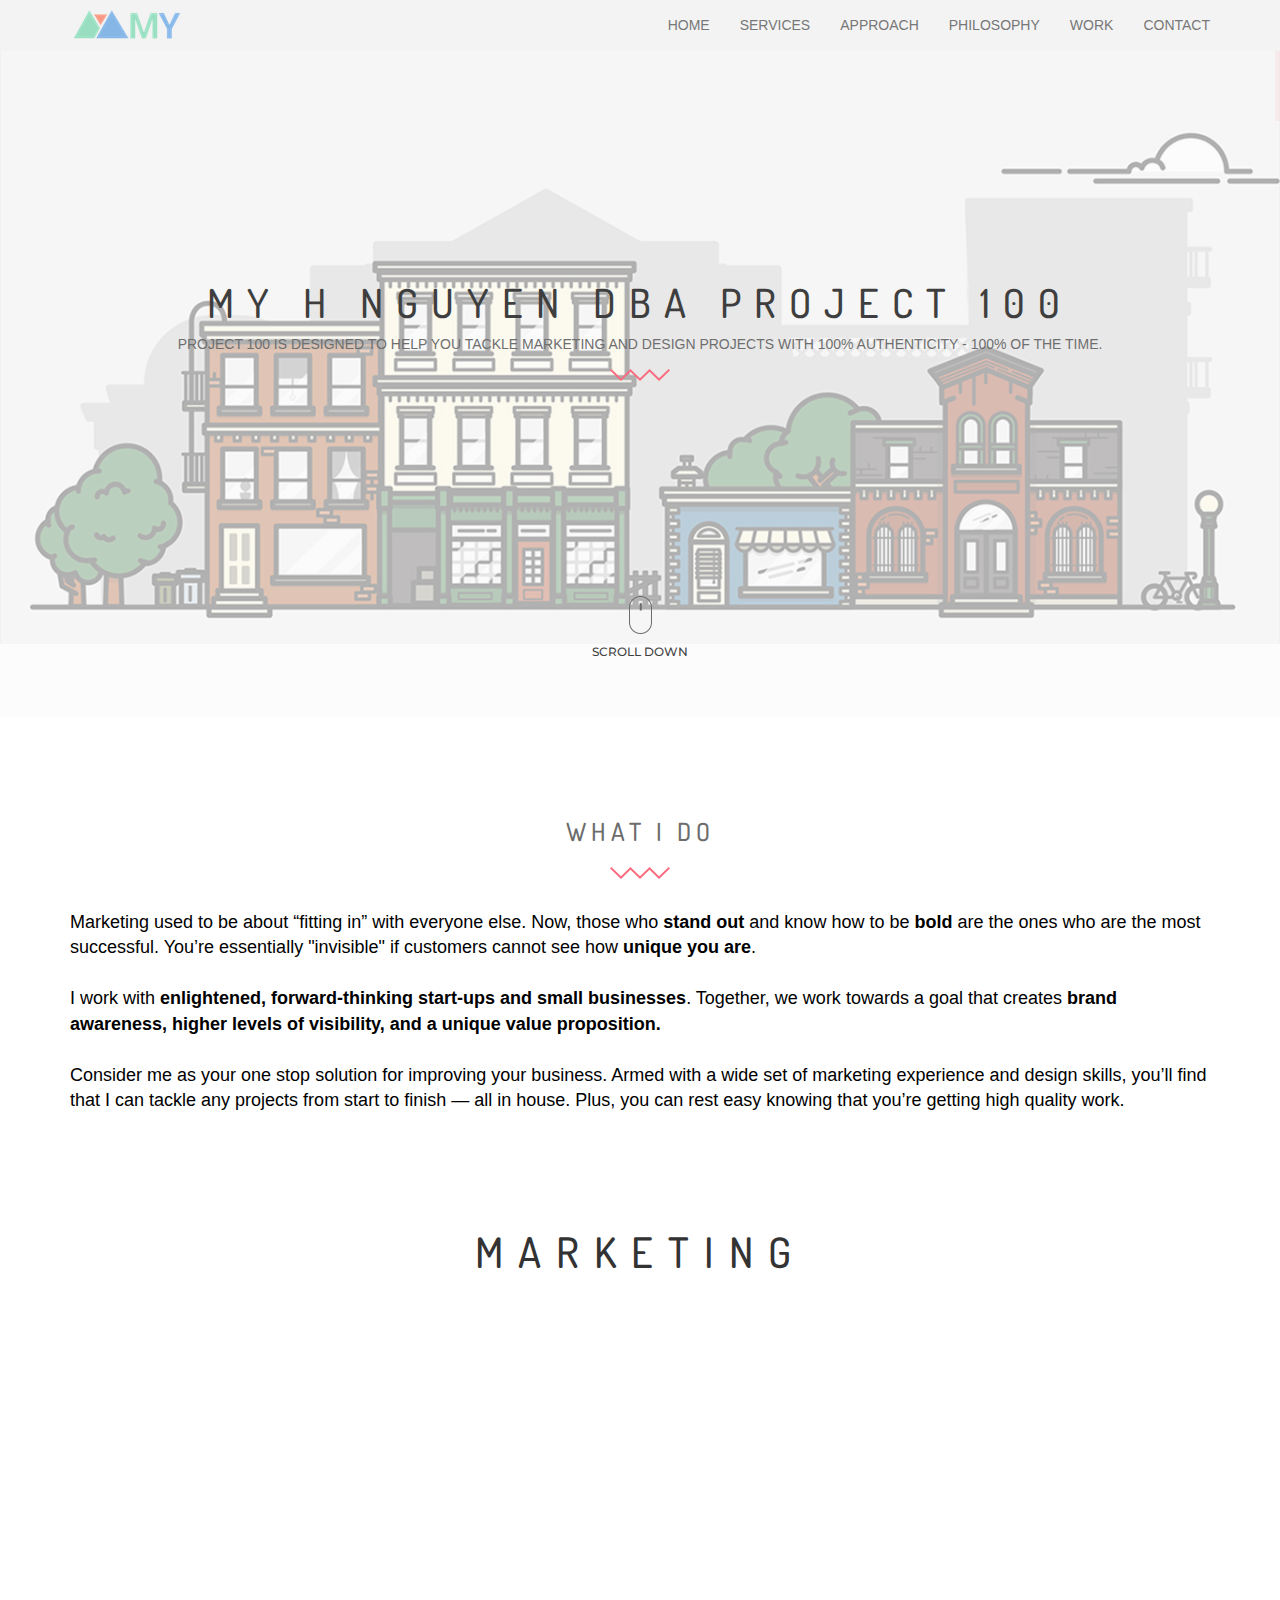
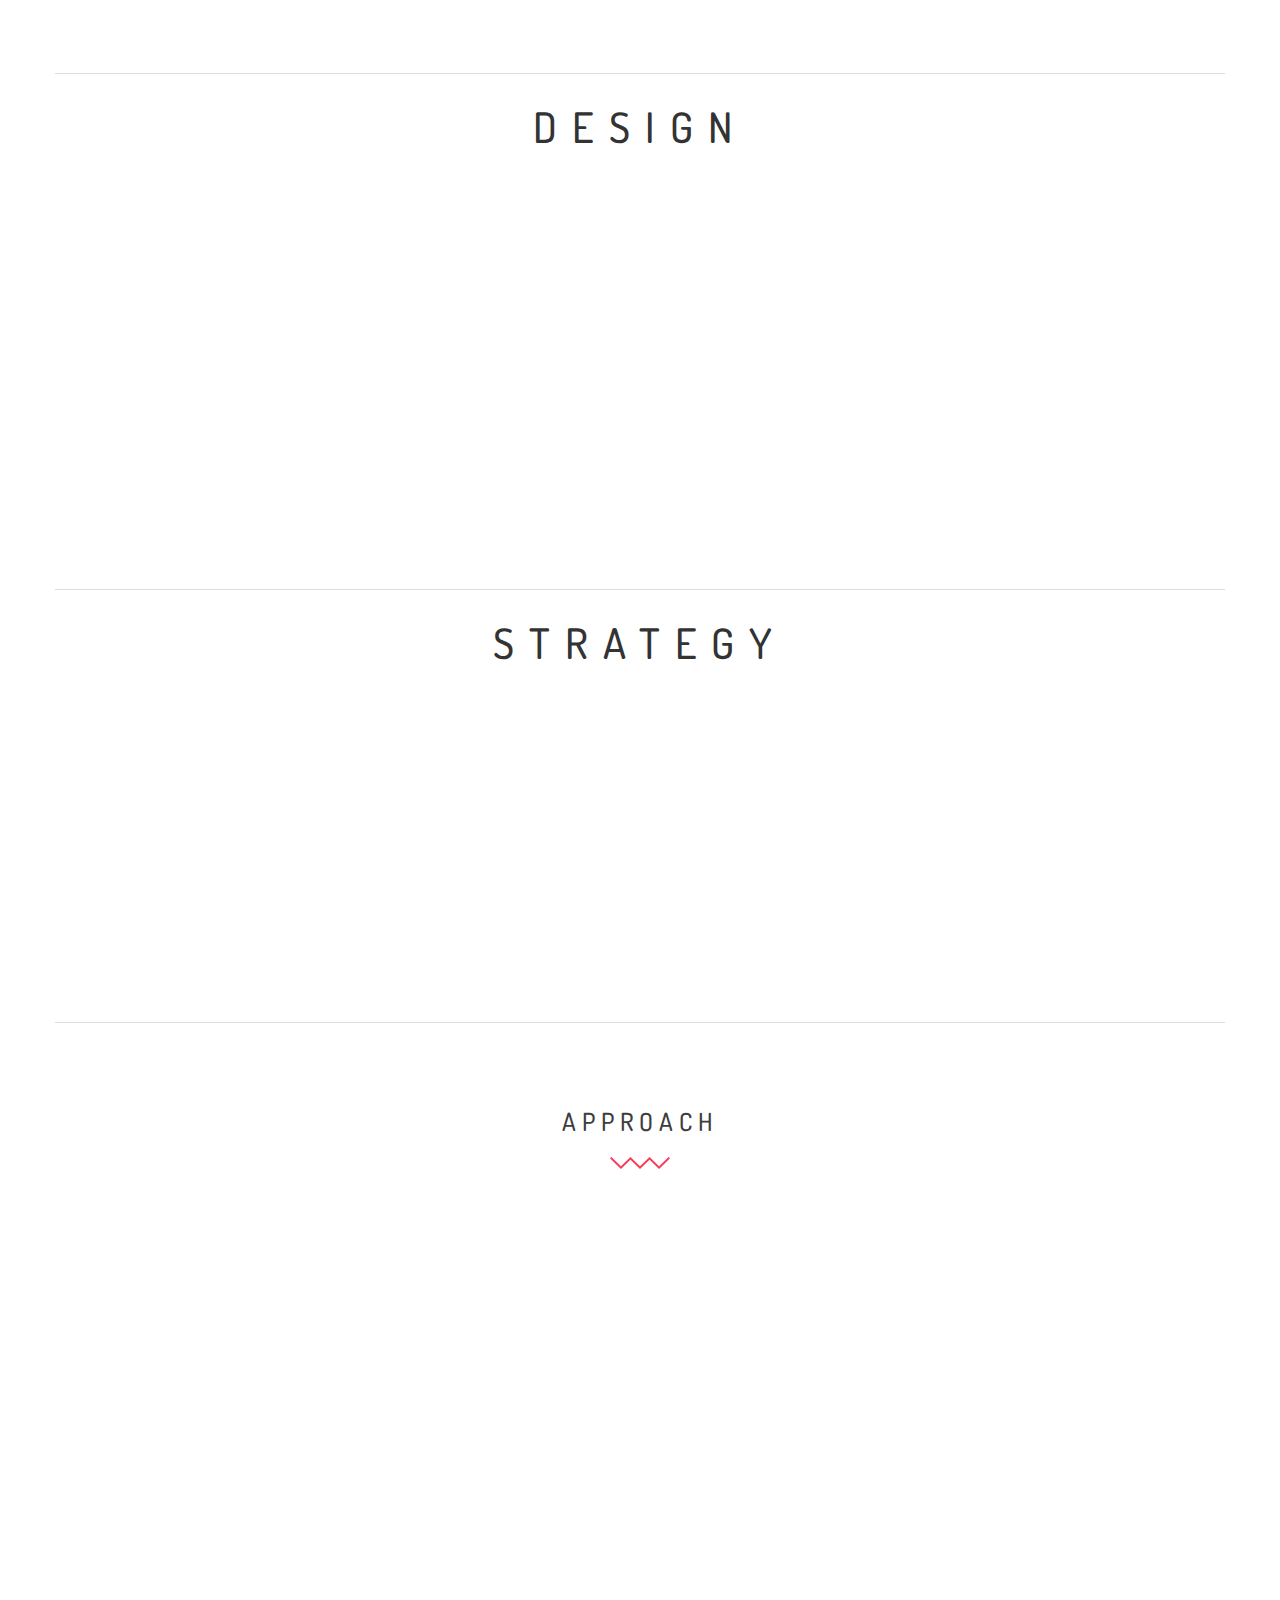
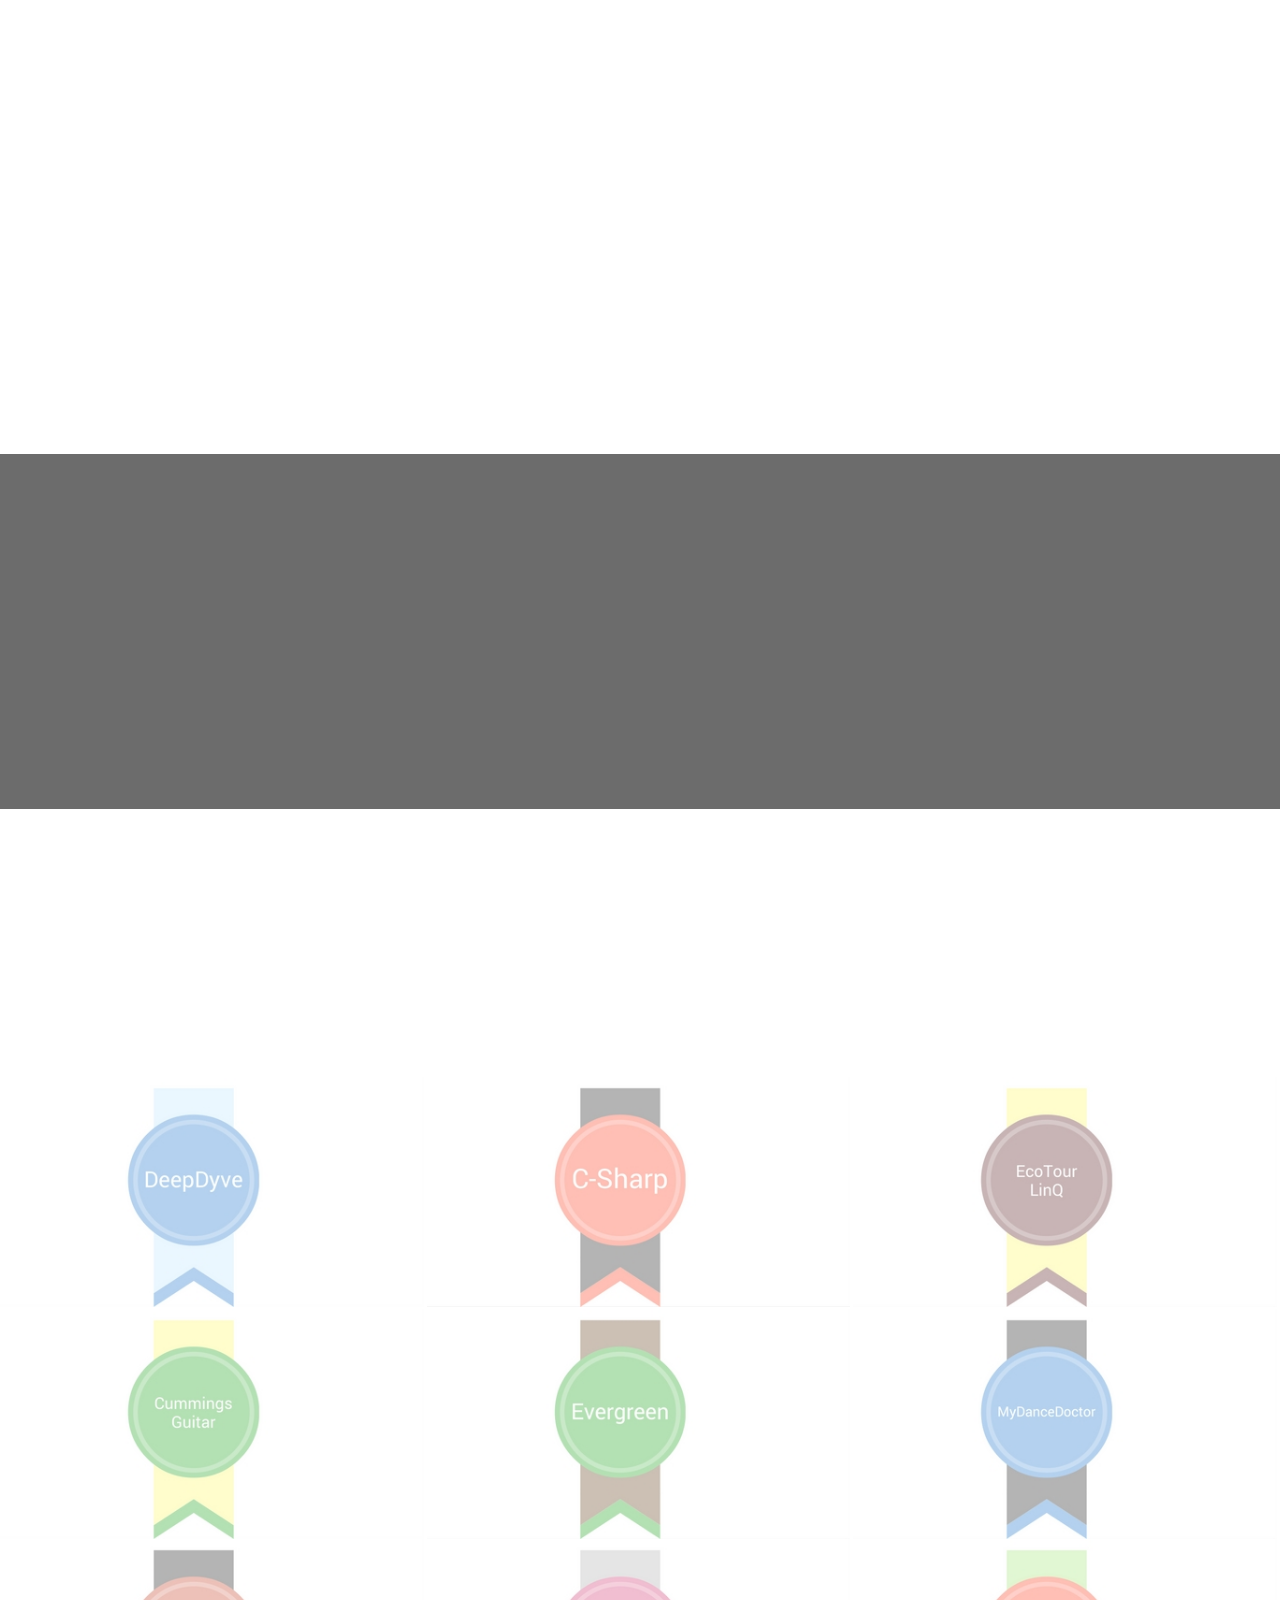
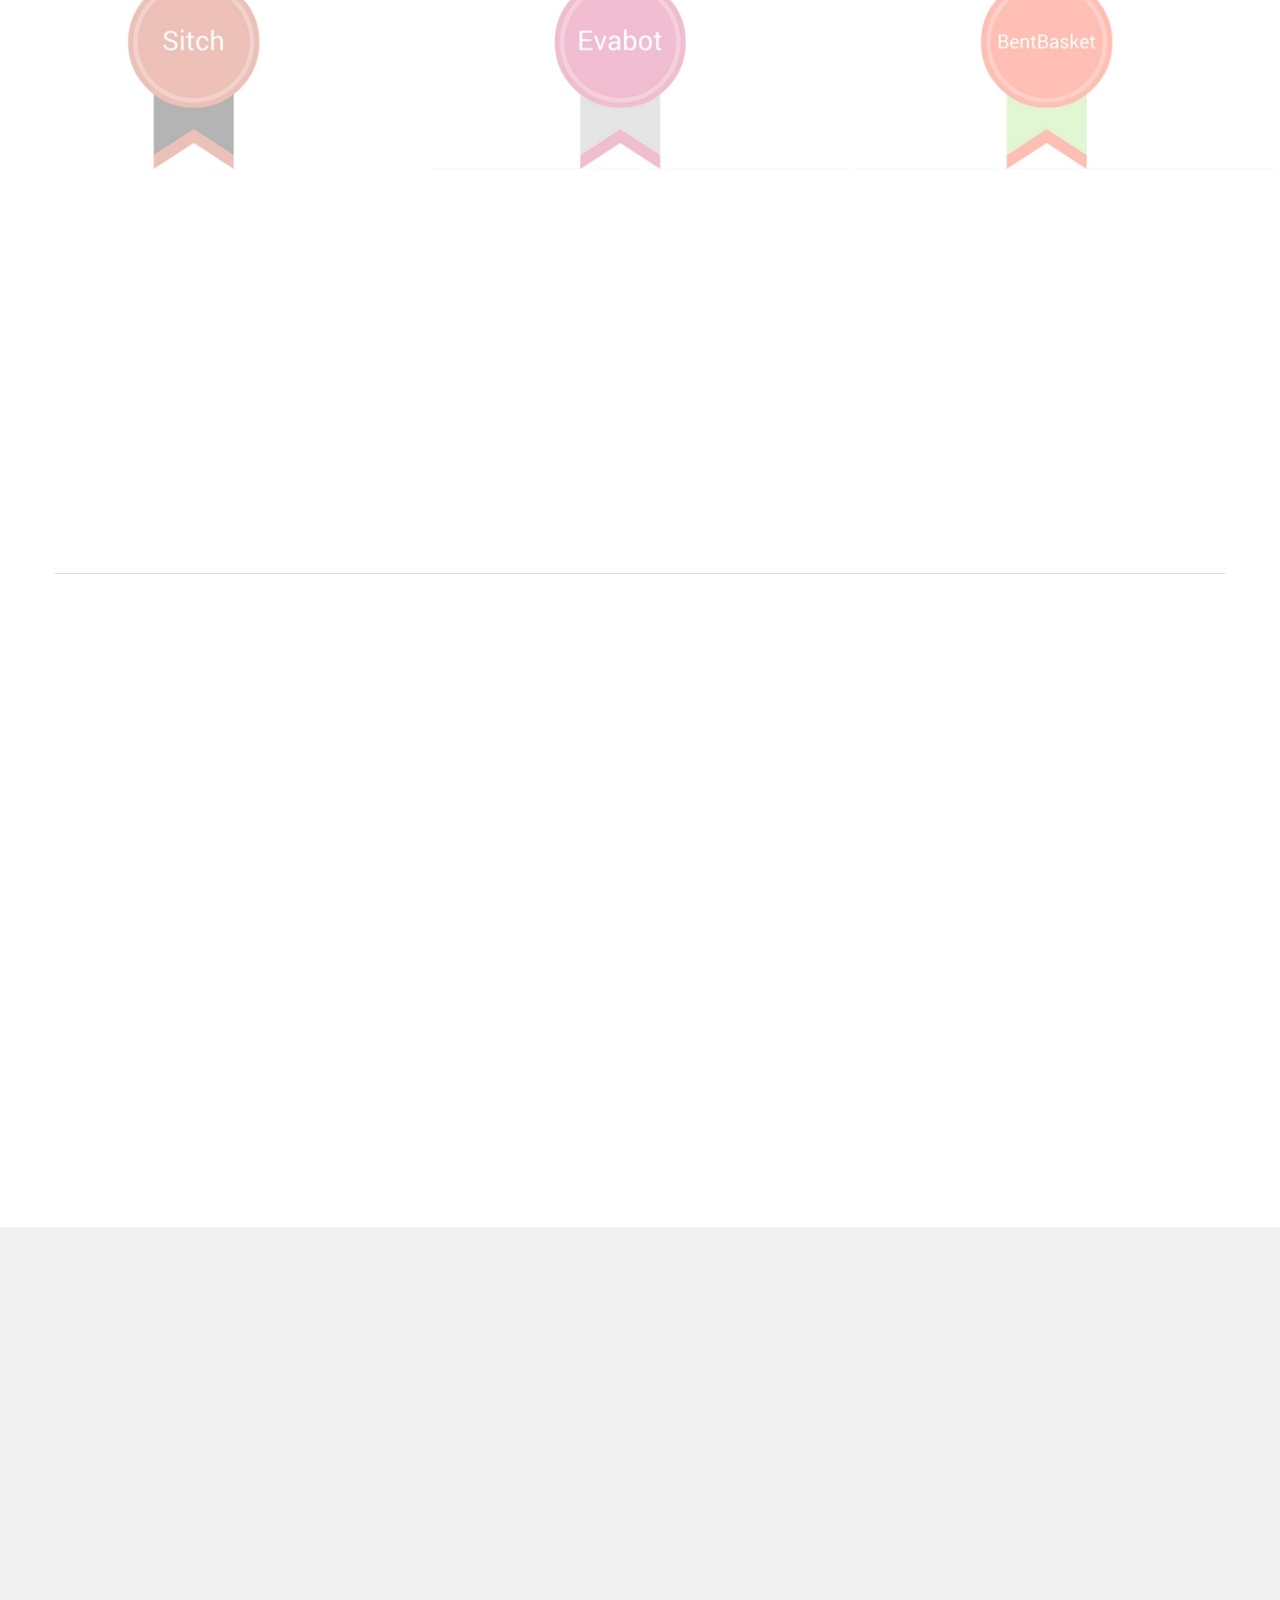
==== commit 4d84235d: "Updated Title" ====
--- a/index.html
+++ b/index.html
@@ -102,7 +102,7 @@
 	                    <div class="col-md-12 text-center">
 	                        <div class="home_text wow fadeInUp animated">
 	                            
-	                            <h2>Project 100</h2>
+	                            <h2>My H Nguyen DBA Project 100</h2>
 	                           	<p>Project 100 is designed to help you tackle marketing and design projects with 100% authenticity - 100% of the time.</p>
 
 	                            <img src="images/shape.png" alt="">                        
@@ -863,4 +863,4 @@
 
 </body>
 
-</html>+</html>
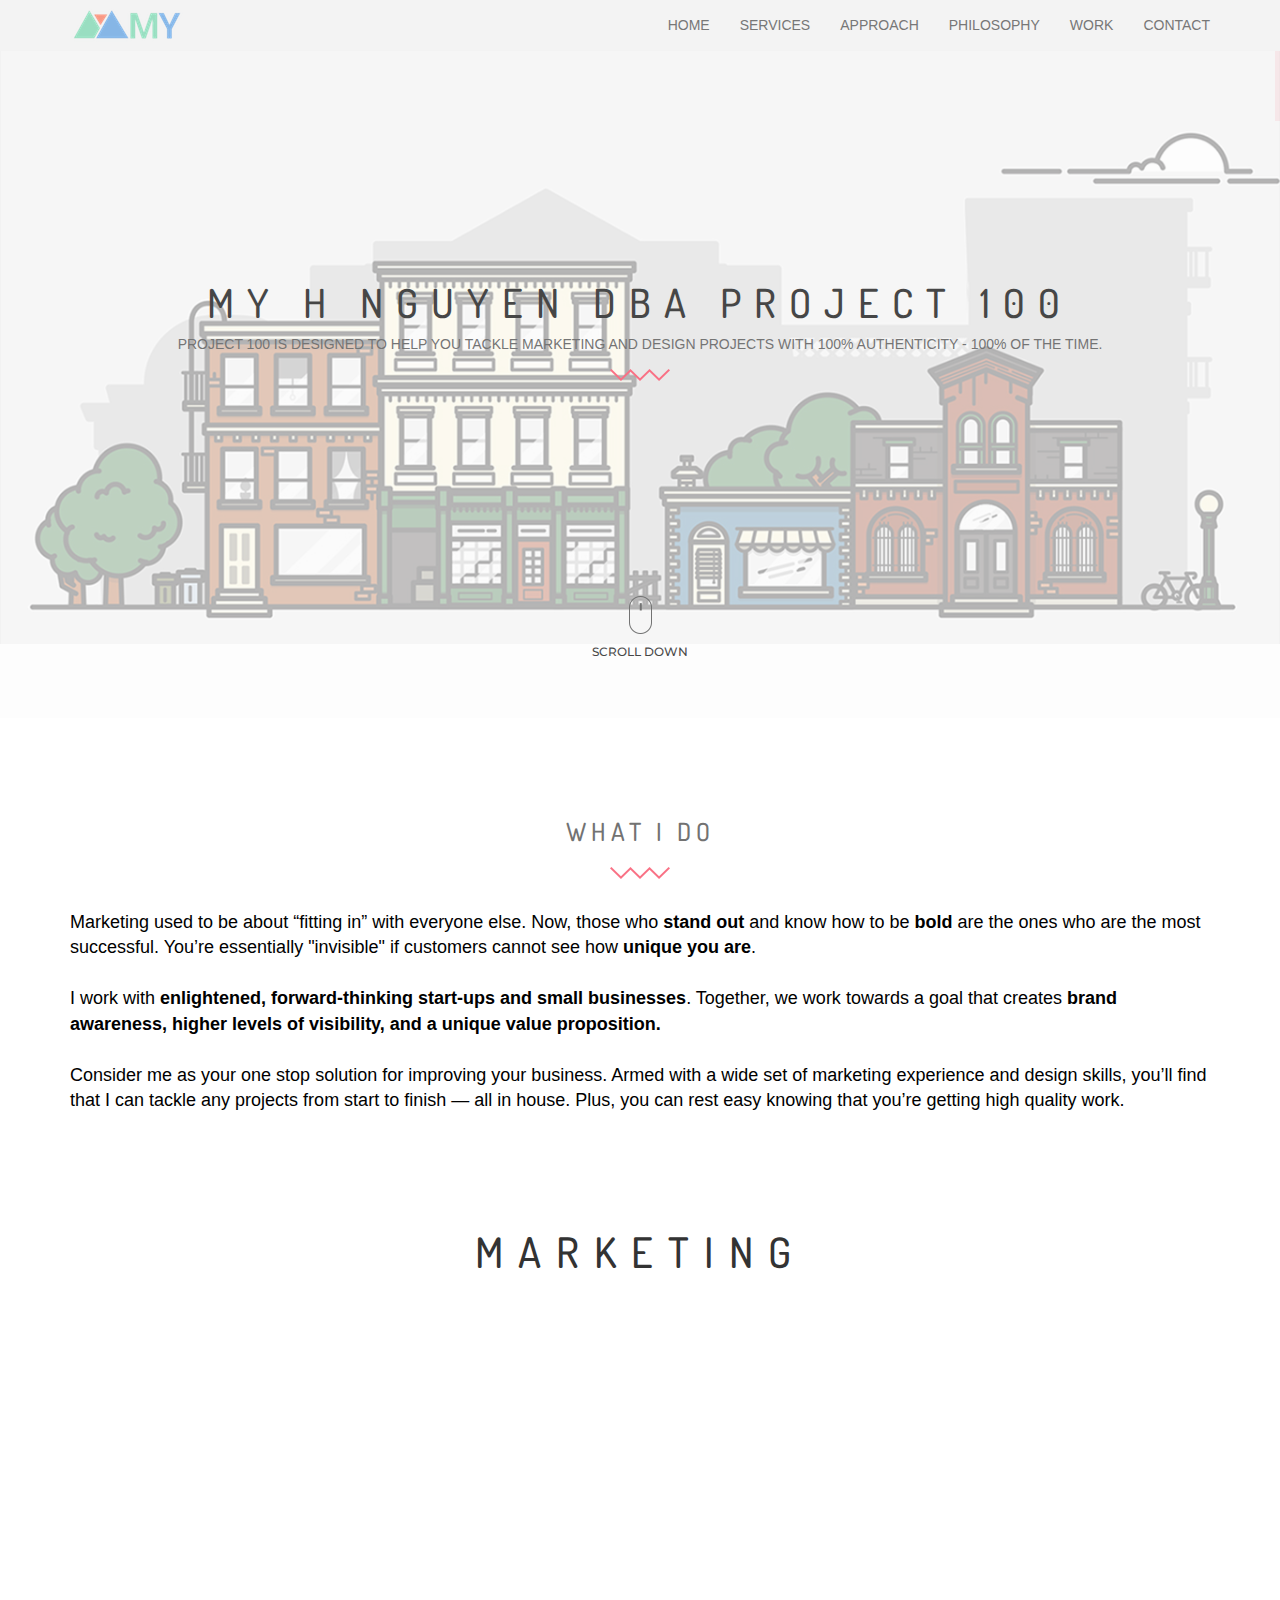
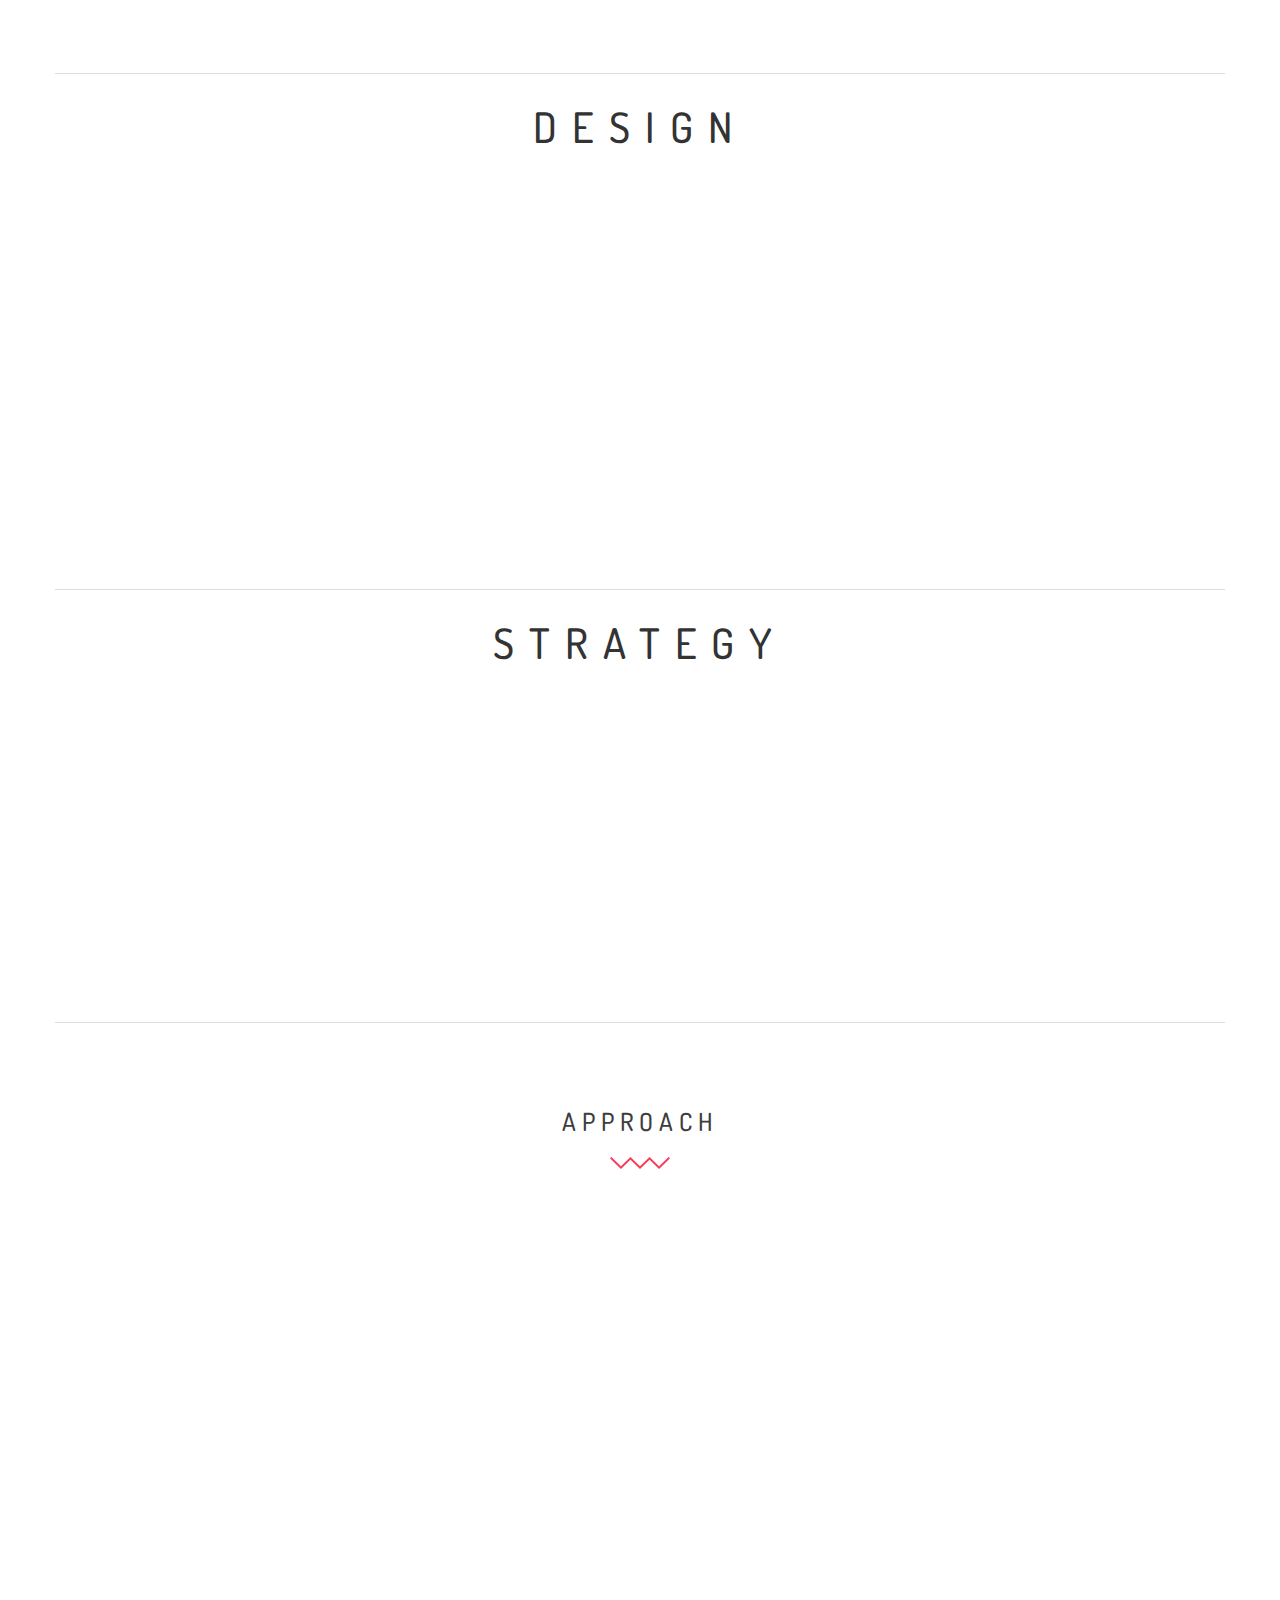
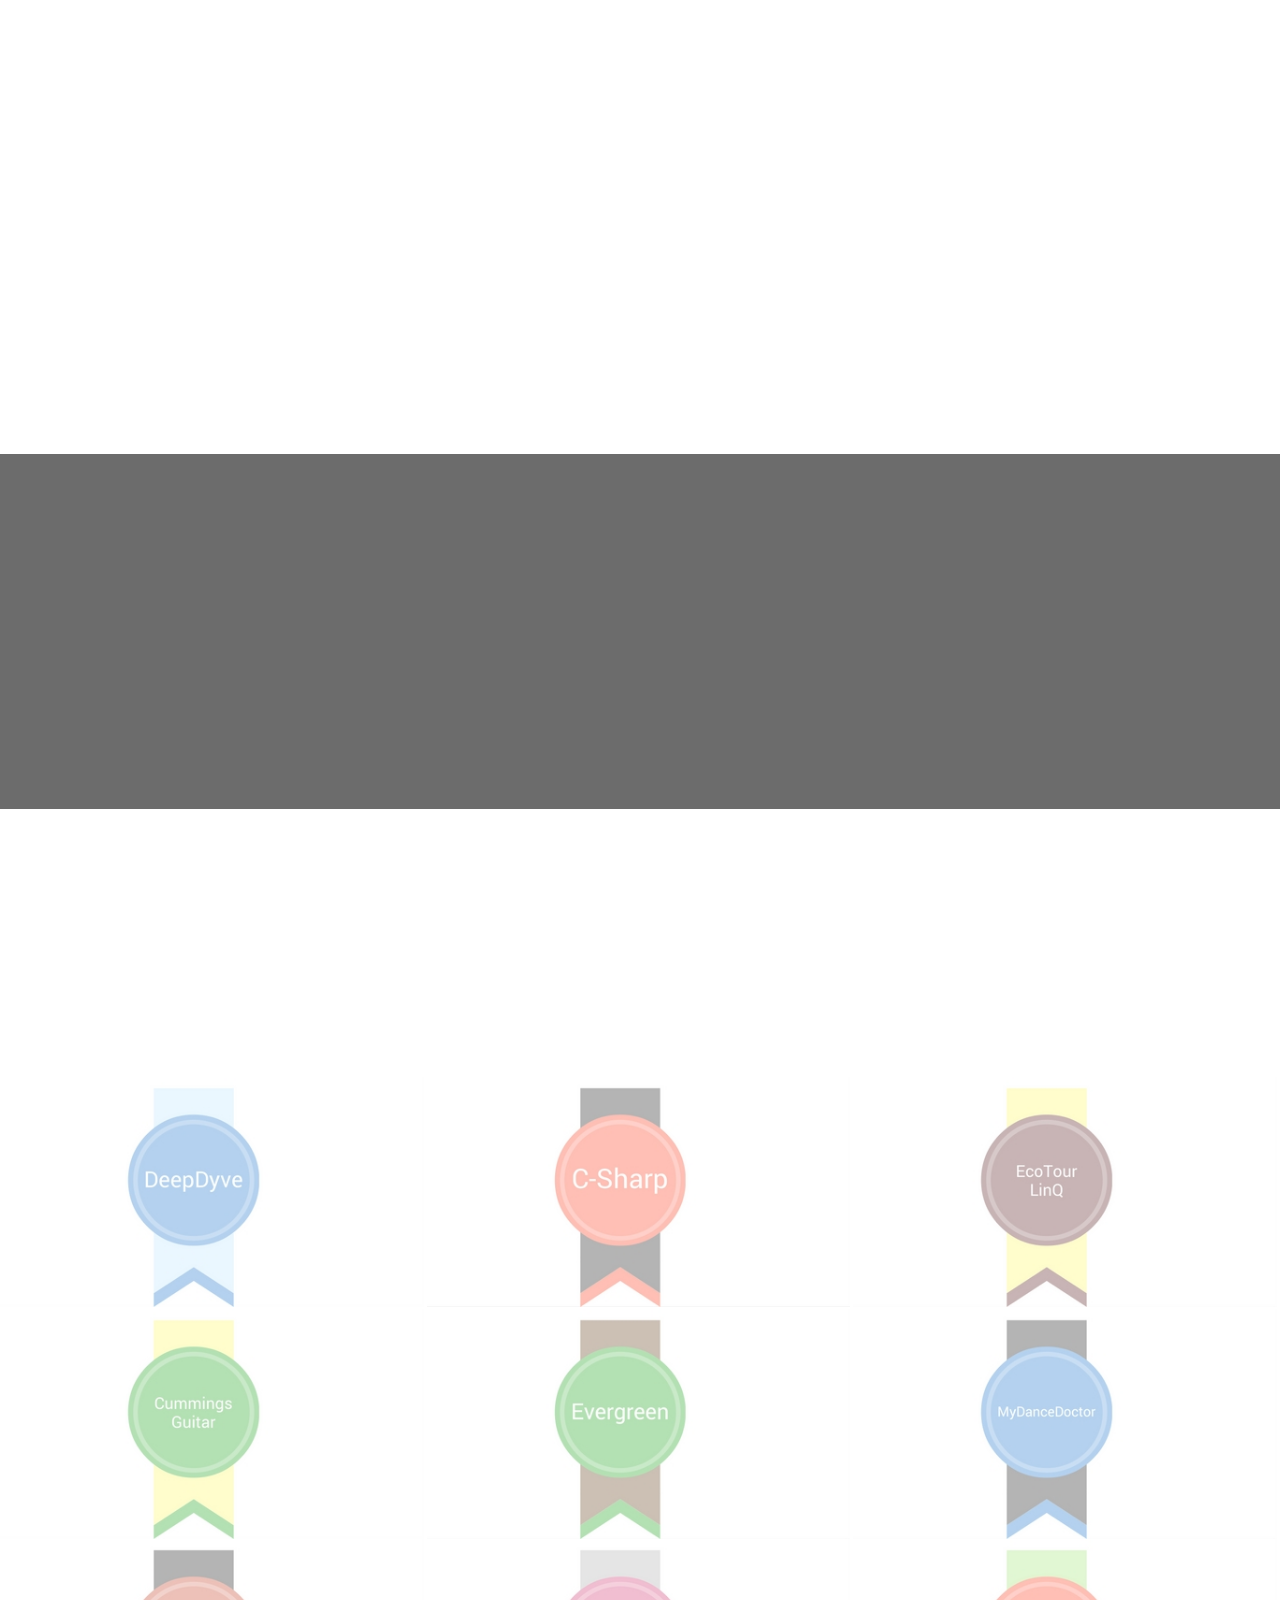
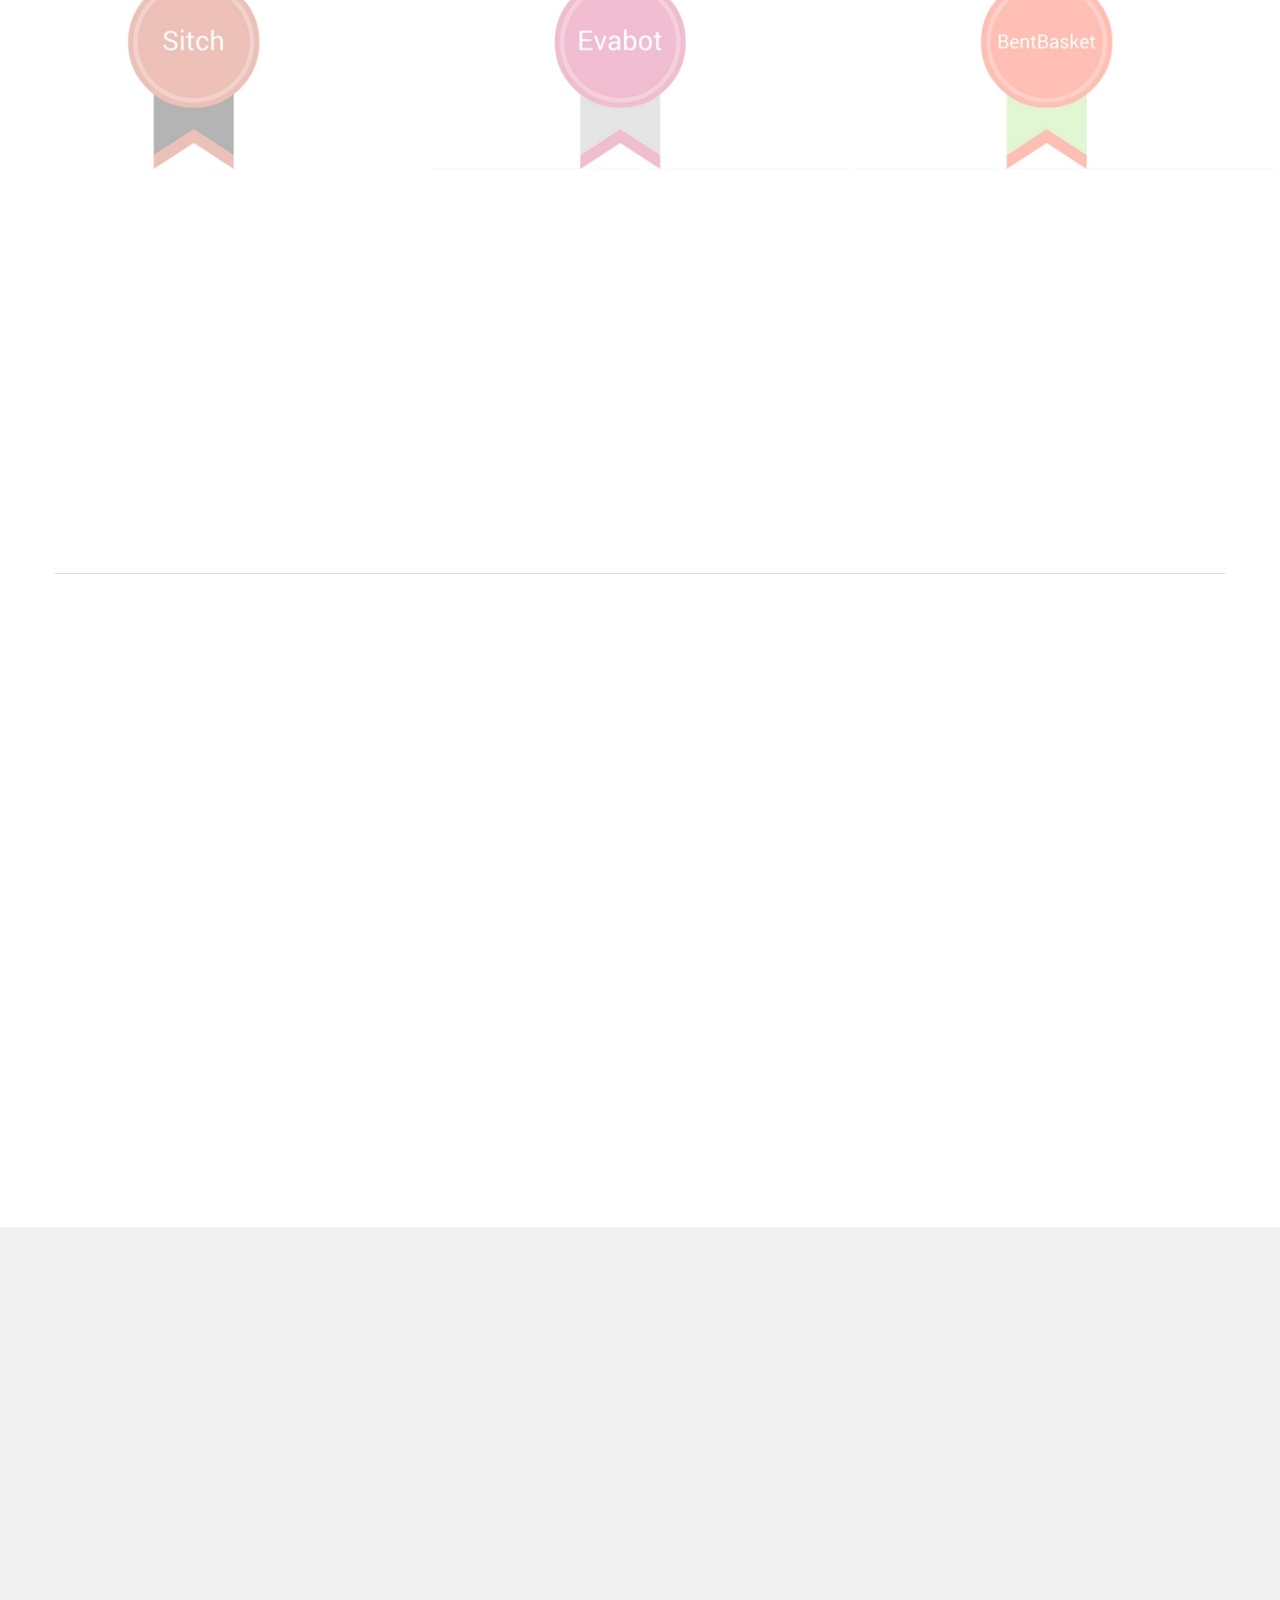
==== commit eab29138: "updated title and footer" ====
--- a/index.html
+++ b/index.html
@@ -5,7 +5,7 @@
     <meta charset="utf-8">
     <meta http-equiv="X-UA-Compatible" content="IE=edge">
     <meta name="viewport" content="width=device-width, initial-scale=1">
-    <title>My H Nguyen</title>
+    <title>My H Nguyen DBA Project 100</title>
     <!-- Google Font -->
     <link href='http://fonts.googleapis.com/css?family=Dosis:300,400,500,600,700,800' rel='stylesheet' type='text/css'>
     <link href='http://fonts.googleapis.com/css?family=Montserrat:400,700' rel='stylesheet' type='text/css'>
@@ -805,7 +805,7 @@
 
   <img class="me" src="https://media.licdn.com/mpr/mpr/shrinknp_200_200/AAEAAQAAAAAAAAUoAAAAJDU1ZDU3ZTI0LWY1NmYtNDJkYi05YzUyLTA1MjAzMWU2YzdlOA.jpg" alt="" />
   <p>My is a dancer in his spare time. On weekends, you can find him teaching hip-hop classes at local dance studios and community centers.</p>
-                        <h2>Follow My</h2>
+                        <h2>Follow My On</h2>
                         <ul class="icon_list">
                             <!-- <li><a href=""target="_blank"><i class="fa fa-facebook"></i></a></li> -->
                             <li><a href="https://twitter.com/my1812" target="_blank"><i class="fa fa-twitter"></i></a></li>
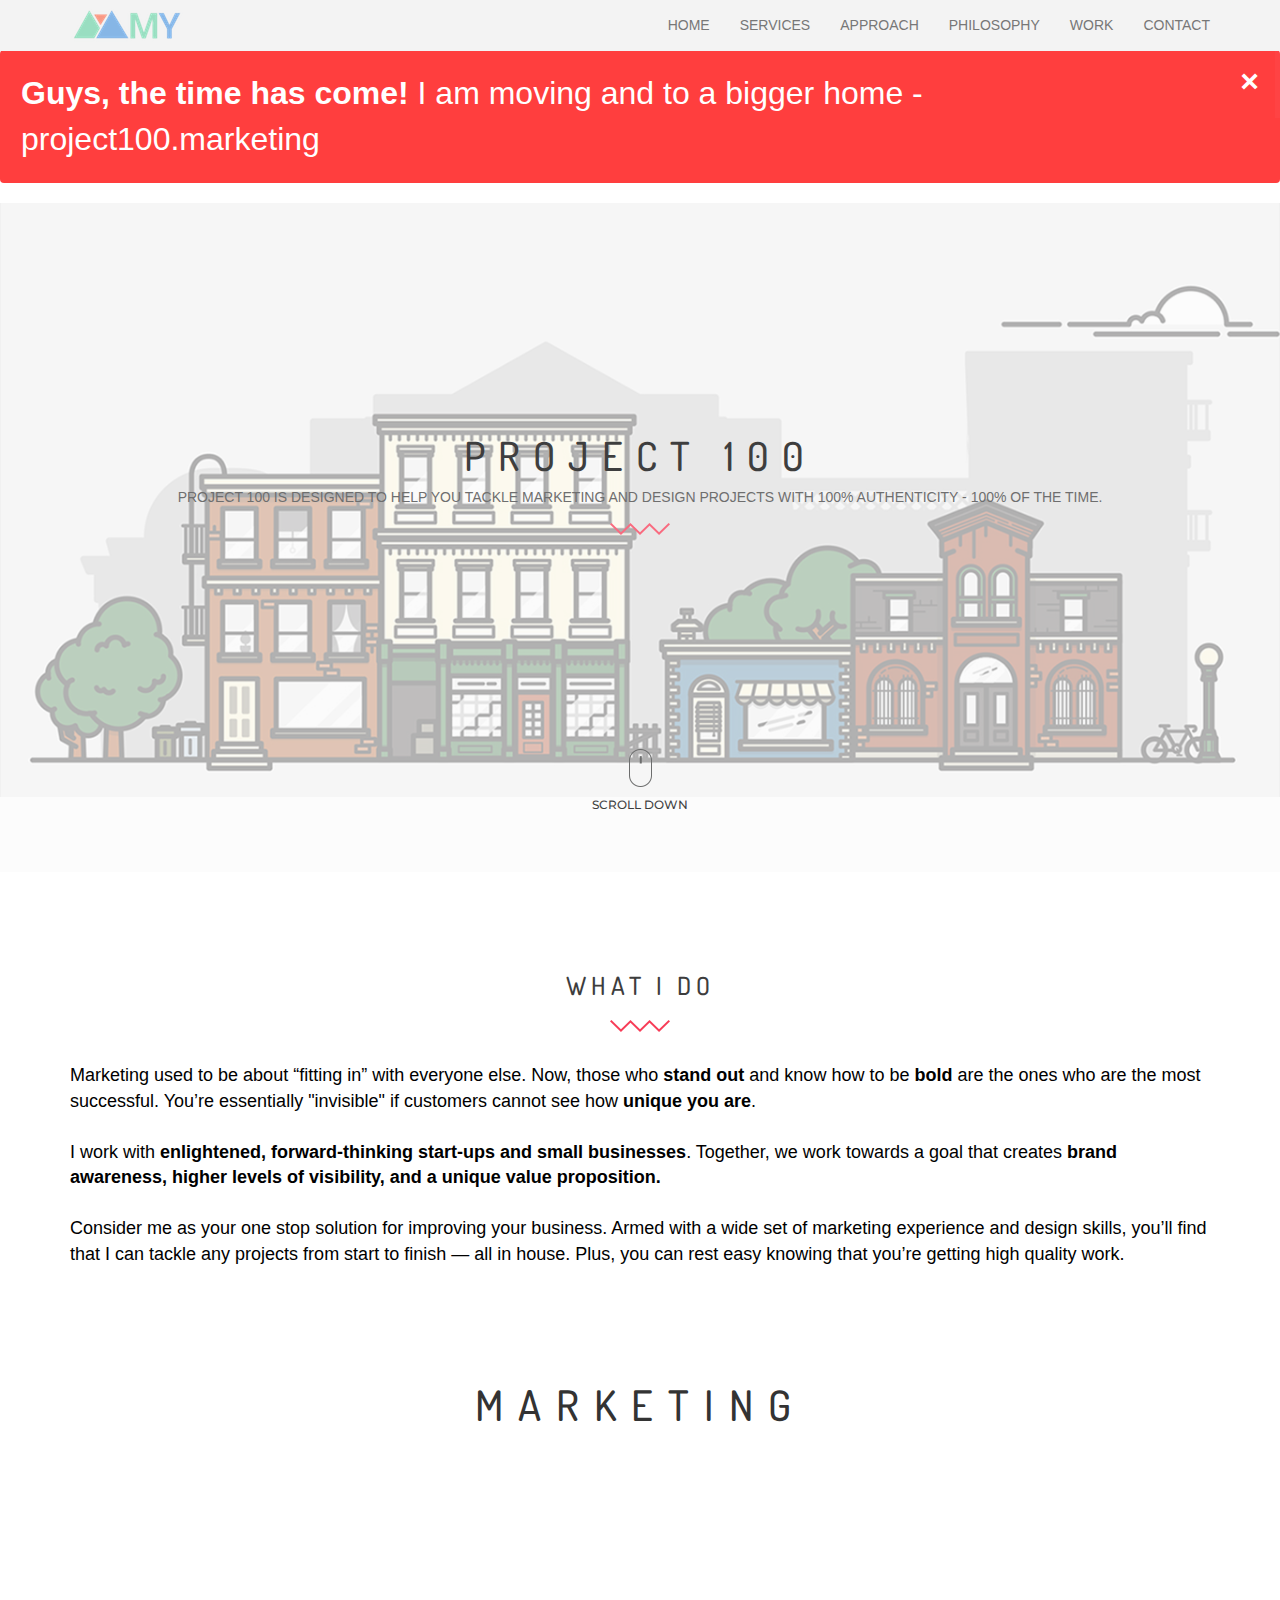
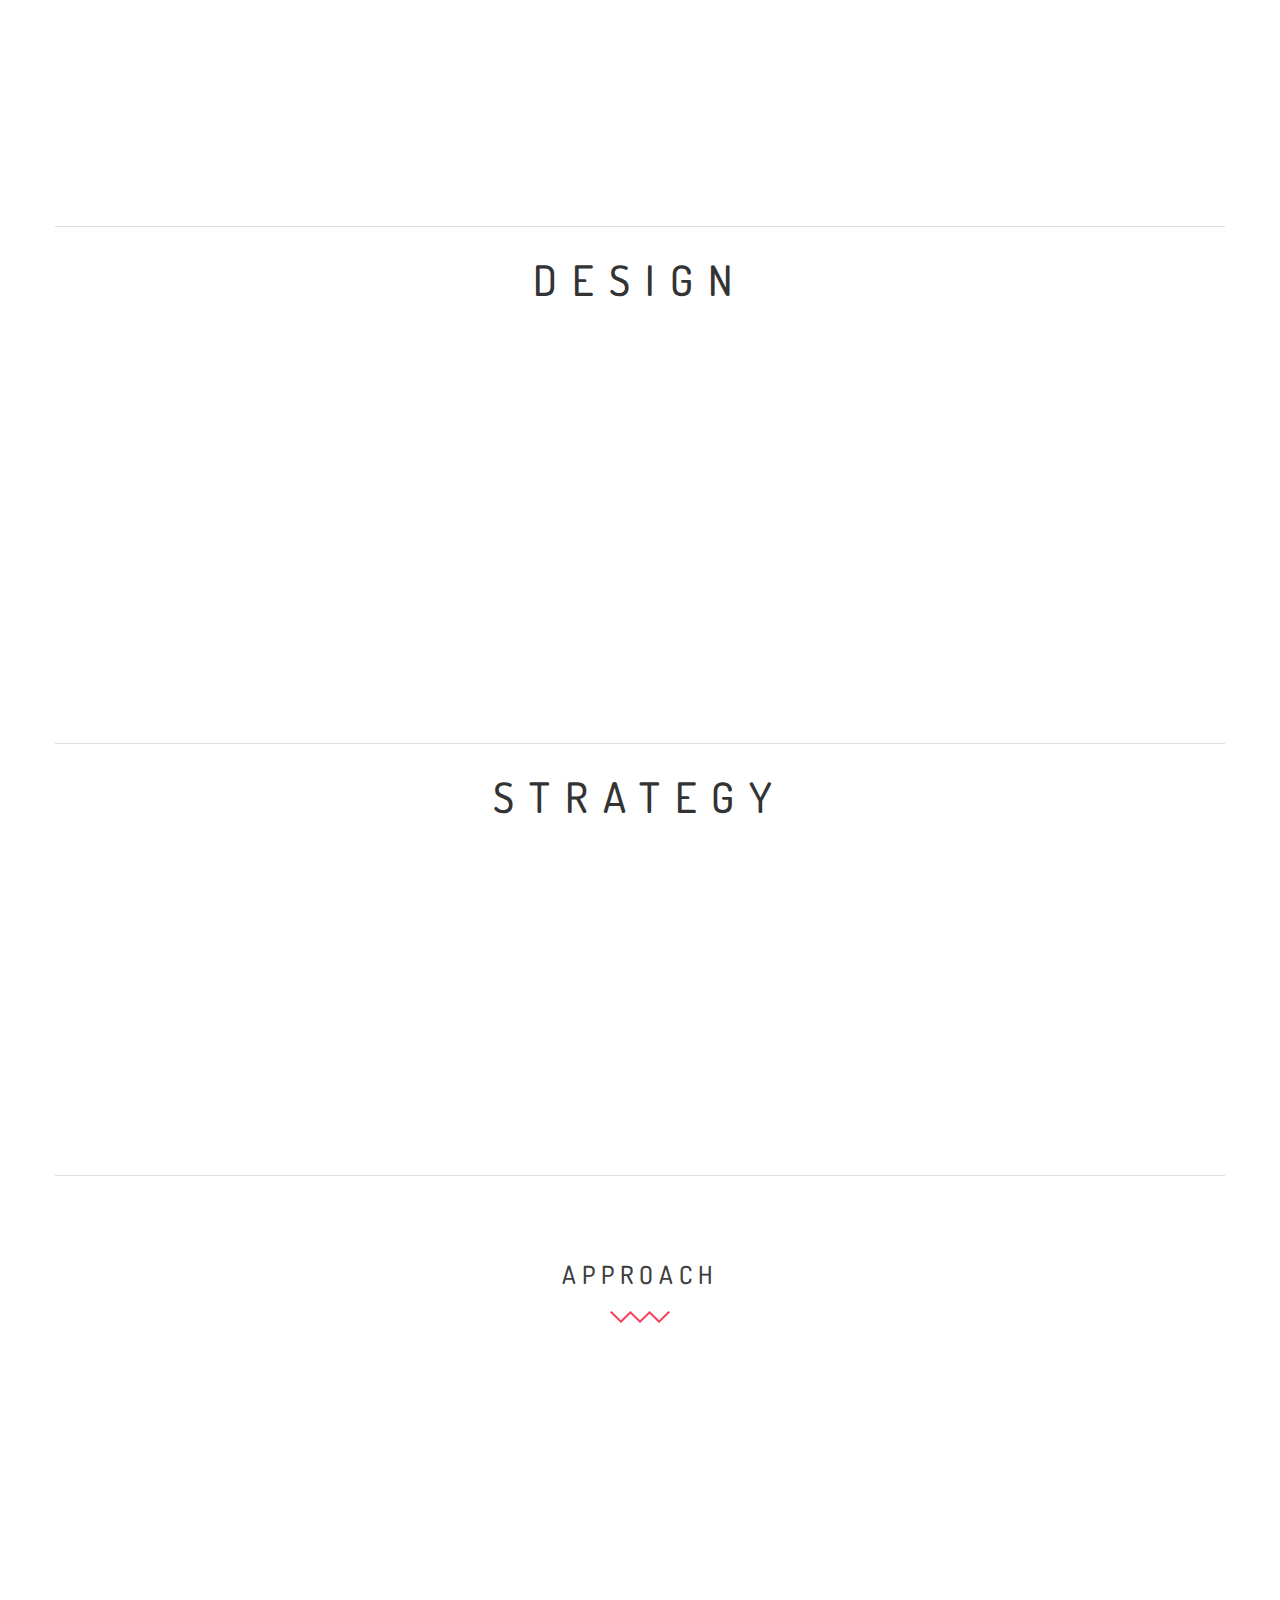
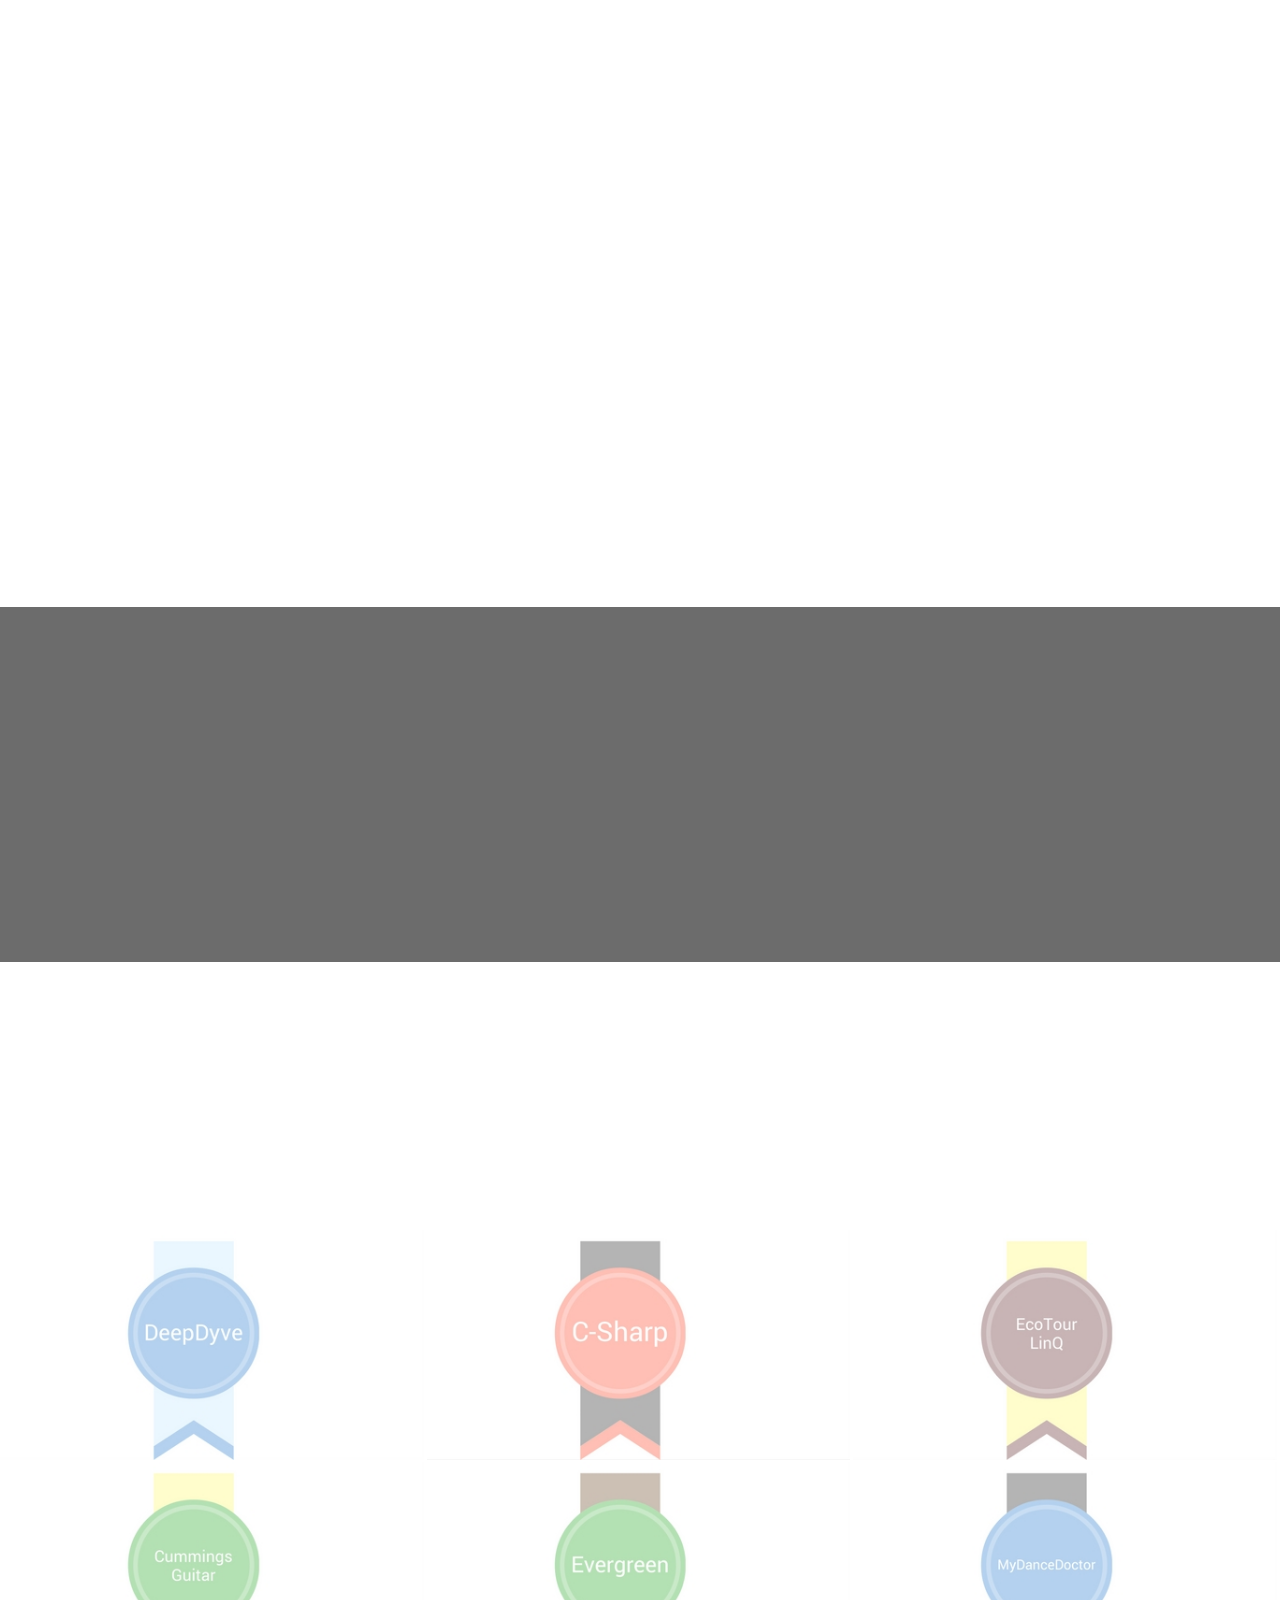
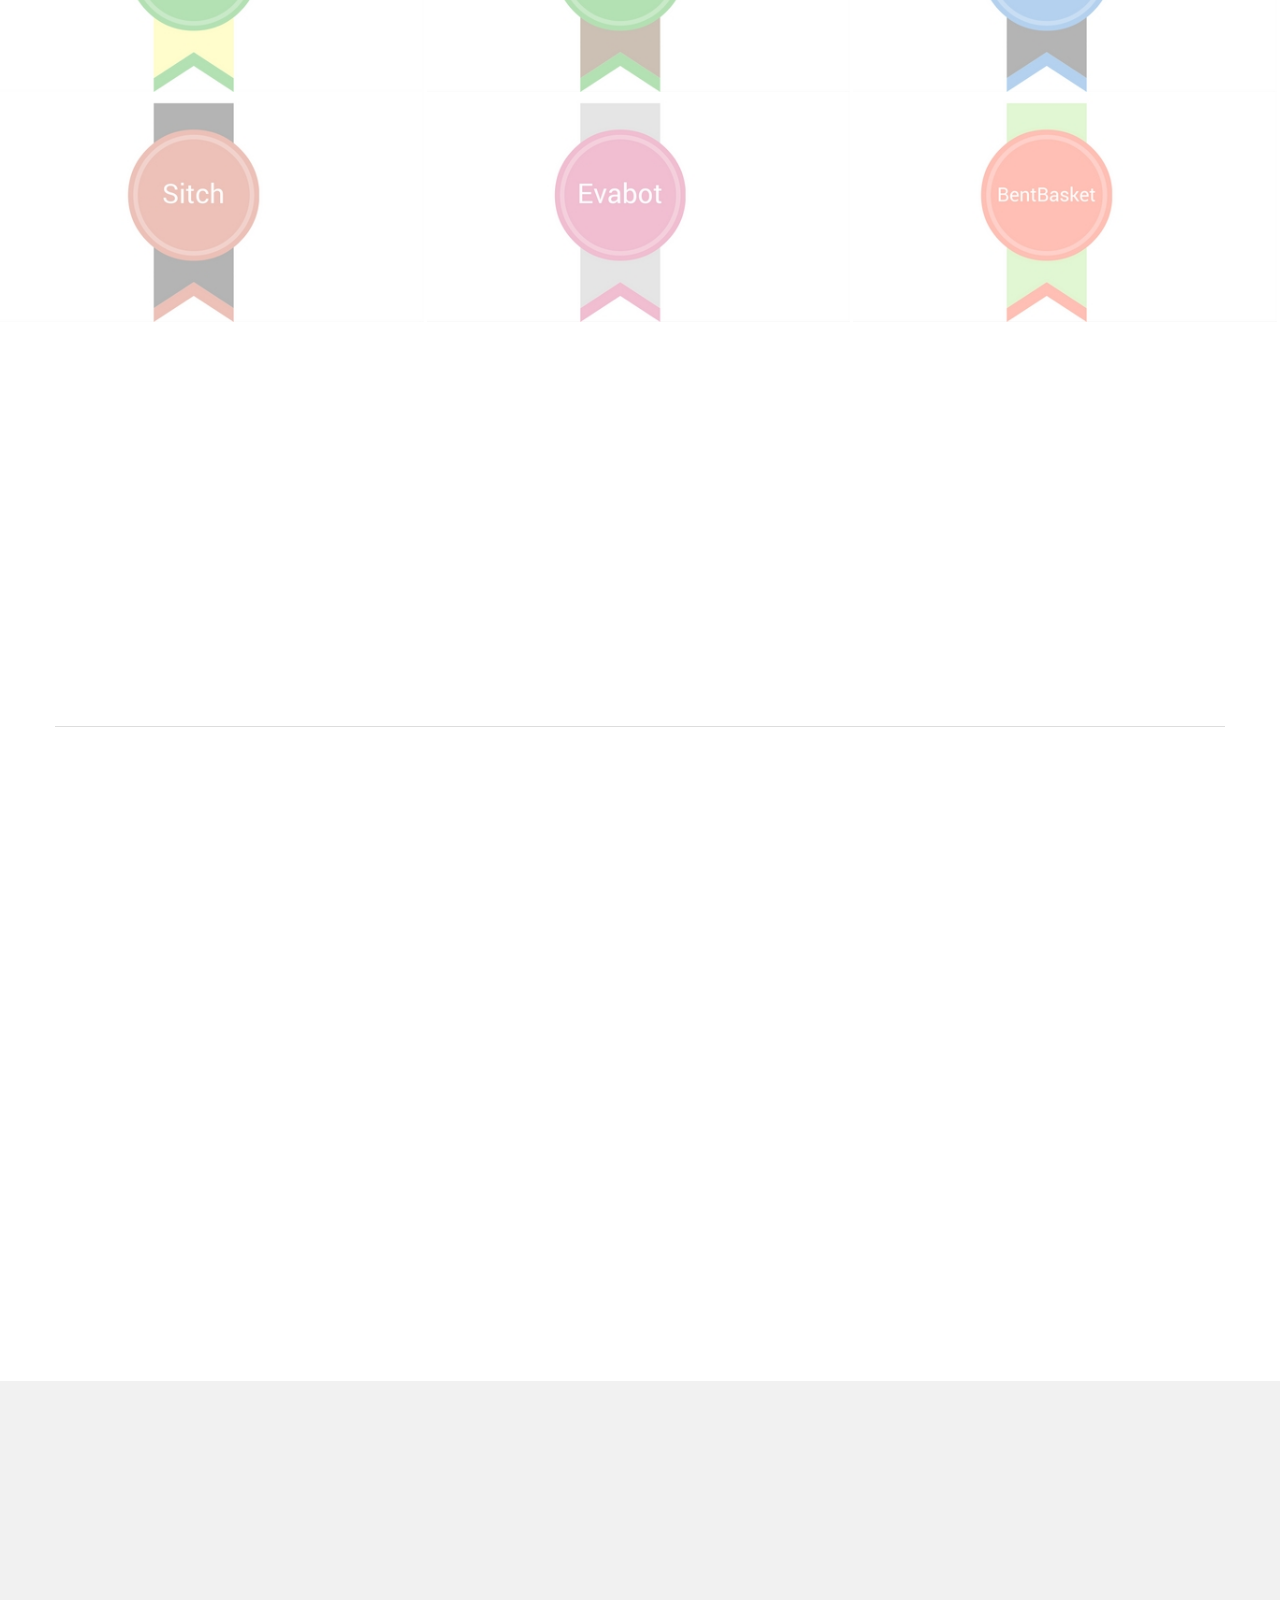
==== commit e085e192: "Add popup message" ====
--- a/index.html
+++ b/index.html
@@ -5,7 +5,7 @@
     <meta charset="utf-8">
     <meta http-equiv="X-UA-Compatible" content="IE=edge">
     <meta name="viewport" content="width=device-width, initial-scale=1">
-    <title>My H Nguyen DBA Project 100</title>
+    <title>My H Nguyen</title>
     <!-- Google Font -->
     <link href='http://fonts.googleapis.com/css?family=Dosis:300,400,500,600,700,800' rel='stylesheet' type='text/css'>
     <link href='http://fonts.googleapis.com/css?family=Montserrat:400,700' rel='stylesheet' type='text/css'>
@@ -56,6 +56,9 @@
 	<![endif]-->
 </head>
 
+
+
+
 <body>
                 <!-- Preloader -->
                 <div id="preloader">
@@ -63,6 +66,47 @@
                 </div>
 
 
+<!-- POPUP MESSAGE
+ -->
+
+<style>
+.alert {
+    padding: 20px;
+    background-color: red;
+    color: white;
+    font-size: 32px;
+}
+
+.closebtn {
+    margin-left: 15px;
+    color: white;
+    font-weight: bold;
+    float: right;
+    font-size: 32px;
+    line-height: 20px;
+    cursor: pointer;
+    transition: 0.3s;
+}
+
+.closebtn:hover {
+    color: black;
+}
+
+.popuplink {
+color:white;
+
+}
+</style>
+</head>
+<body>
+
+<div class="alert">
+  <span class="closebtn" onclick="this.parentElement.style.display='none';">&times;</span> 
+  <strong>Guys, the time has come!</strong> I am moving and to a bigger home -  <a class="popuplink" href="http://project100.marketing/">project100.marketing</a> 
+</div>
+
+
+ <!-- POPUP MESSAGE ENDS -->
 
 
     <header id="HOME" style="background-position: 50% -125px;">
@@ -102,7 +146,7 @@
 	                    <div class="col-md-12 text-center">
 	                        <div class="home_text wow fadeInUp animated">
 	                            
-	                            <h2>My H Nguyen DBA Project 100</h2>
+	                            <h2>Project 100</h2>
 	                           	<p>Project 100 is designed to help you tackle marketing and design projects with 100% authenticity - 100% of the time.</p>
 
 	                            <img src="images/shape.png" alt="">                        
@@ -805,7 +849,7 @@
 
   <img class="me" src="https://media.licdn.com/mpr/mpr/shrinknp_200_200/AAEAAQAAAAAAAAUoAAAAJDU1ZDU3ZTI0LWY1NmYtNDJkYi05YzUyLTA1MjAzMWU2YzdlOA.jpg" alt="" />
   <p>My is a dancer in his spare time. On weekends, you can find him teaching hip-hop classes at local dance studios and community centers.</p>
-                        <h2>Follow My On</h2>
+                        <h2>Follow My</h2>
                         <ul class="icon_list">
                             <!-- <li><a href=""target="_blank"><i class="fa fa-facebook"></i></a></li> -->
                             <li><a href="https://twitter.com/my1812" target="_blank"><i class="fa fa-twitter"></i></a></li>
@@ -863,4 +907,4 @@
 
 </body>
 
-</html>
+</html>